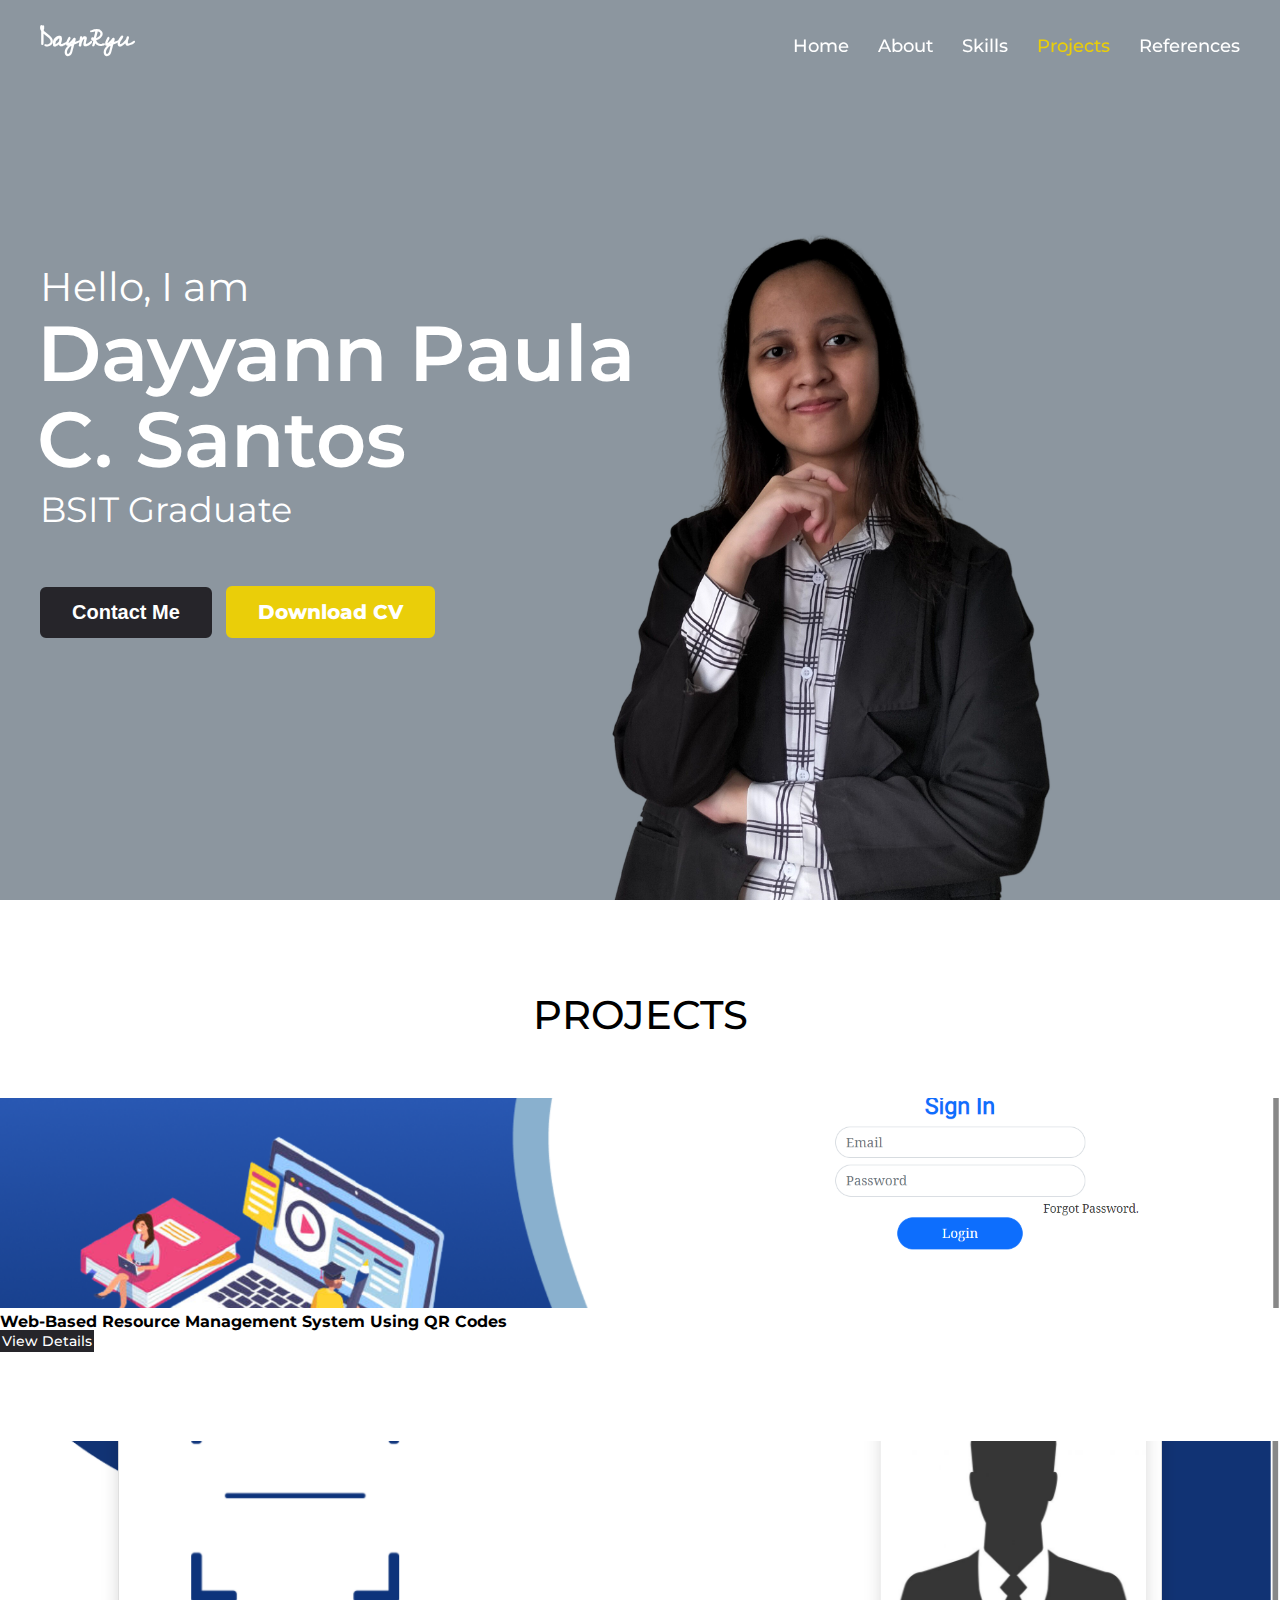
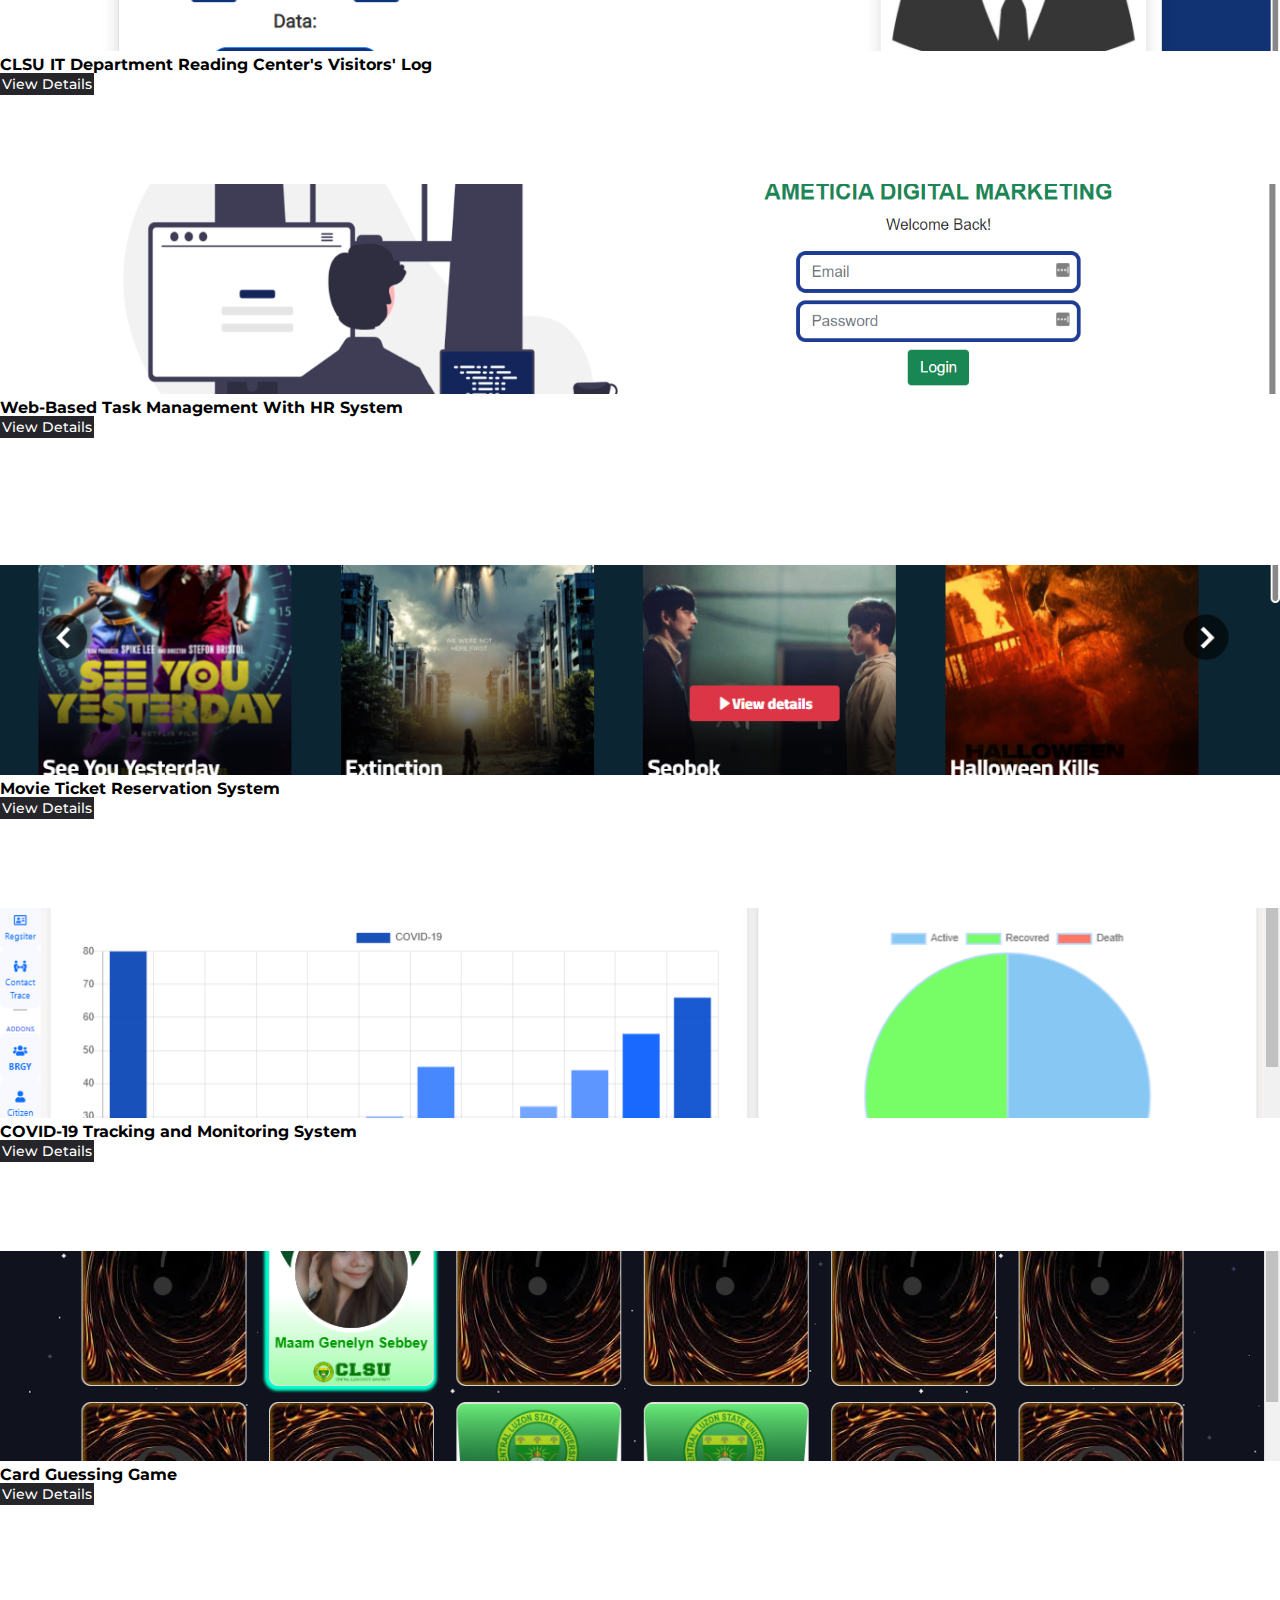
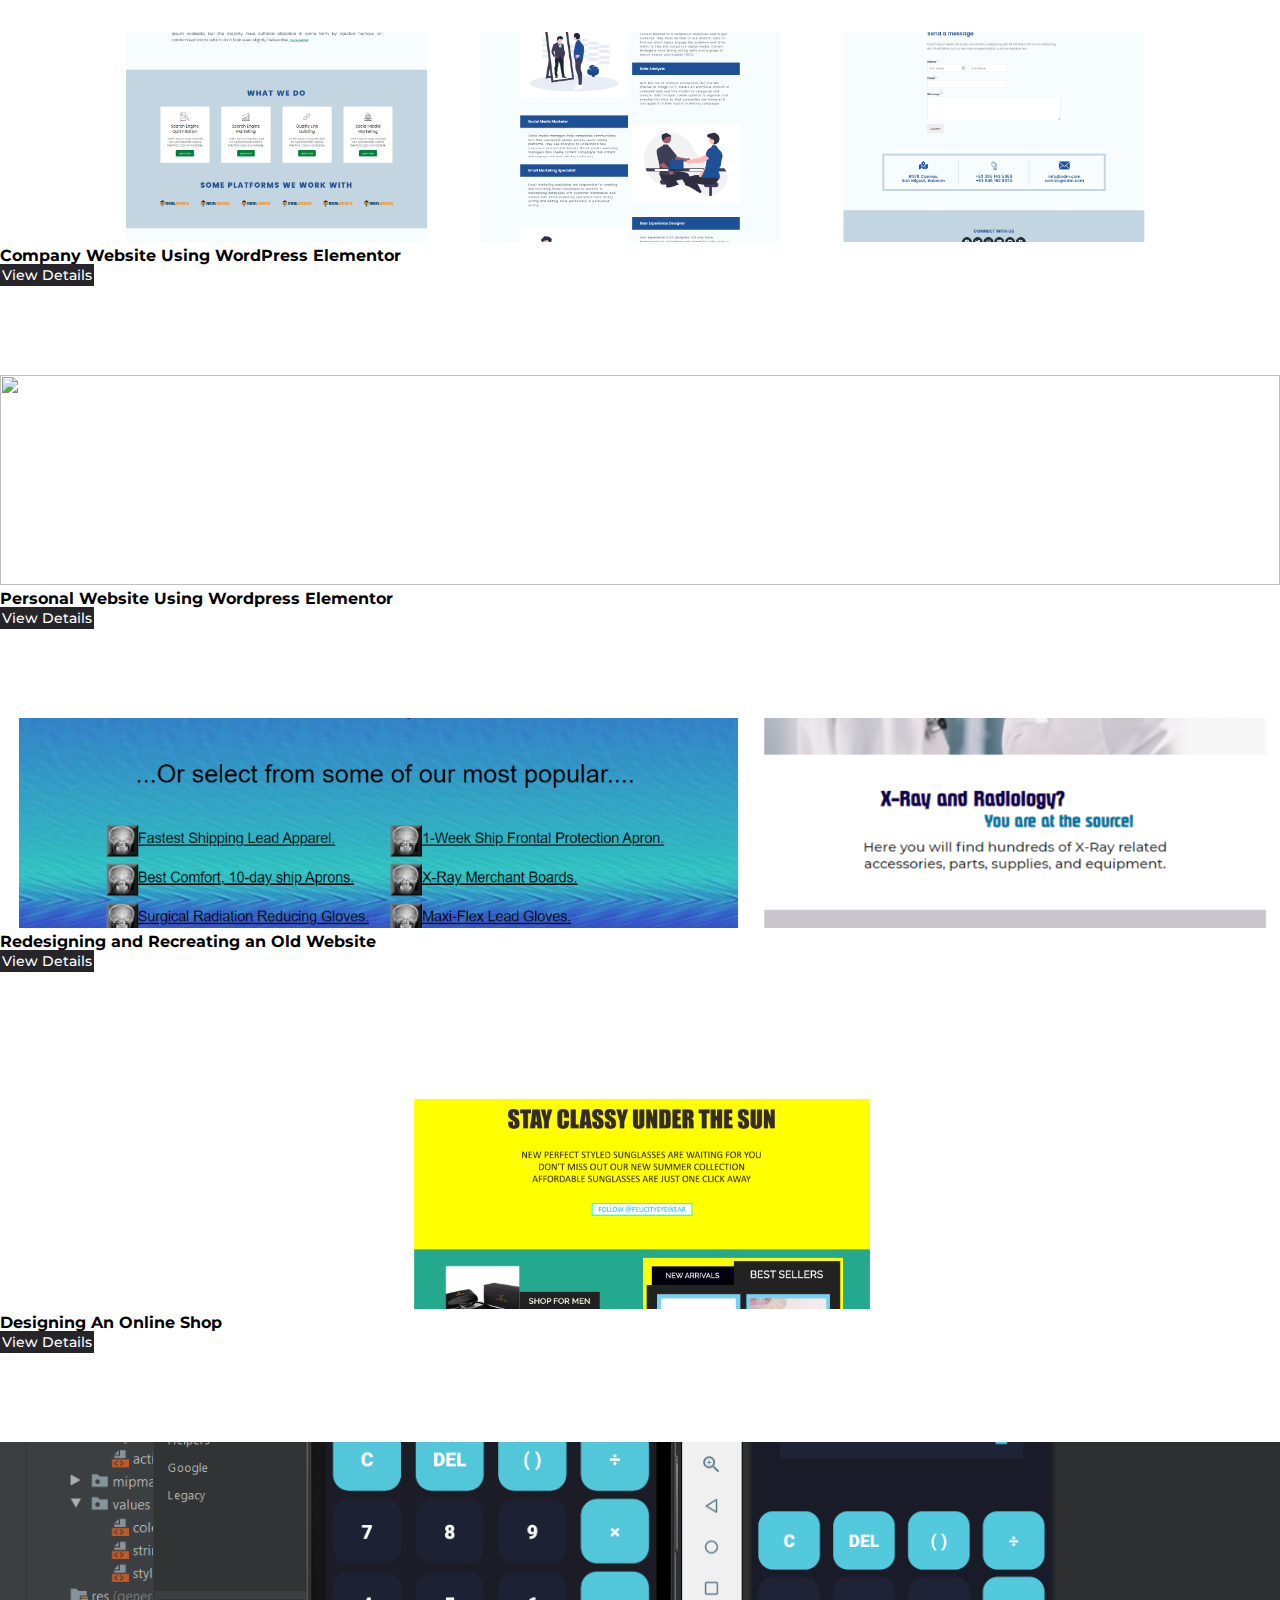
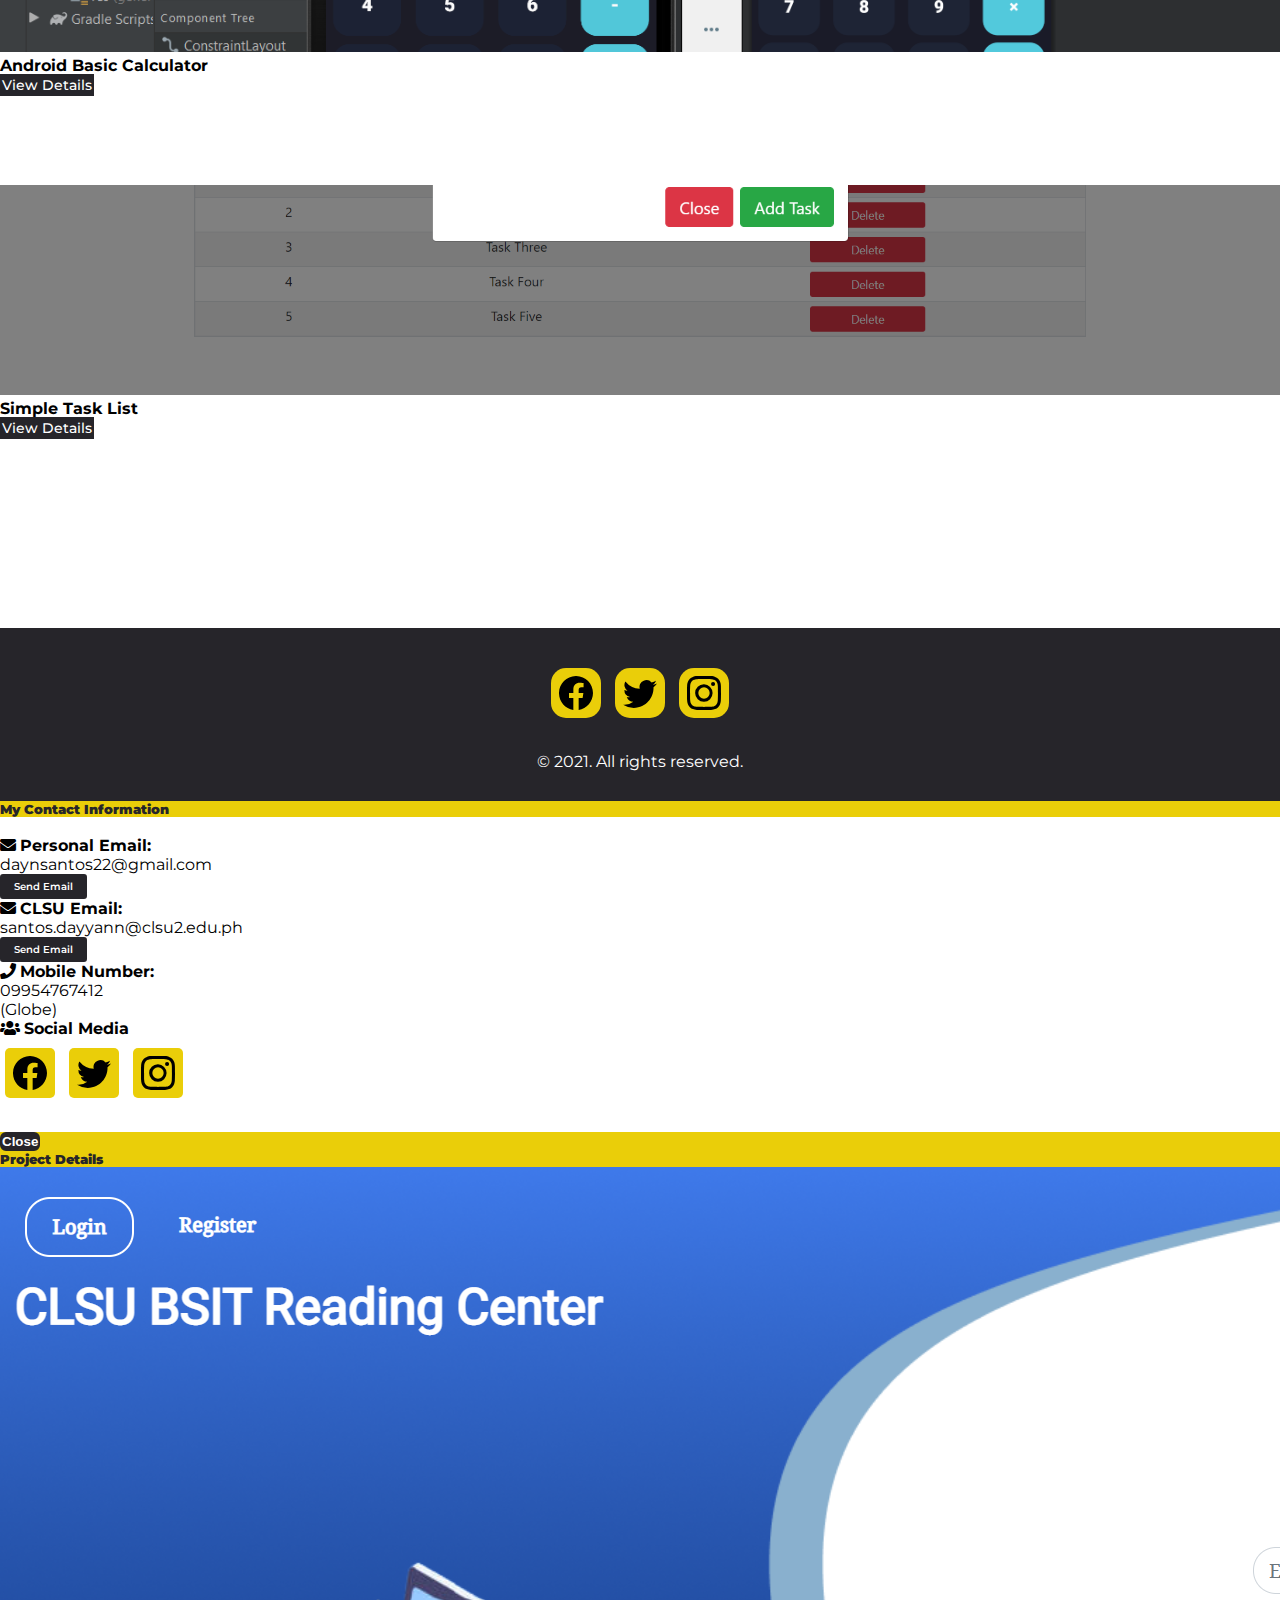
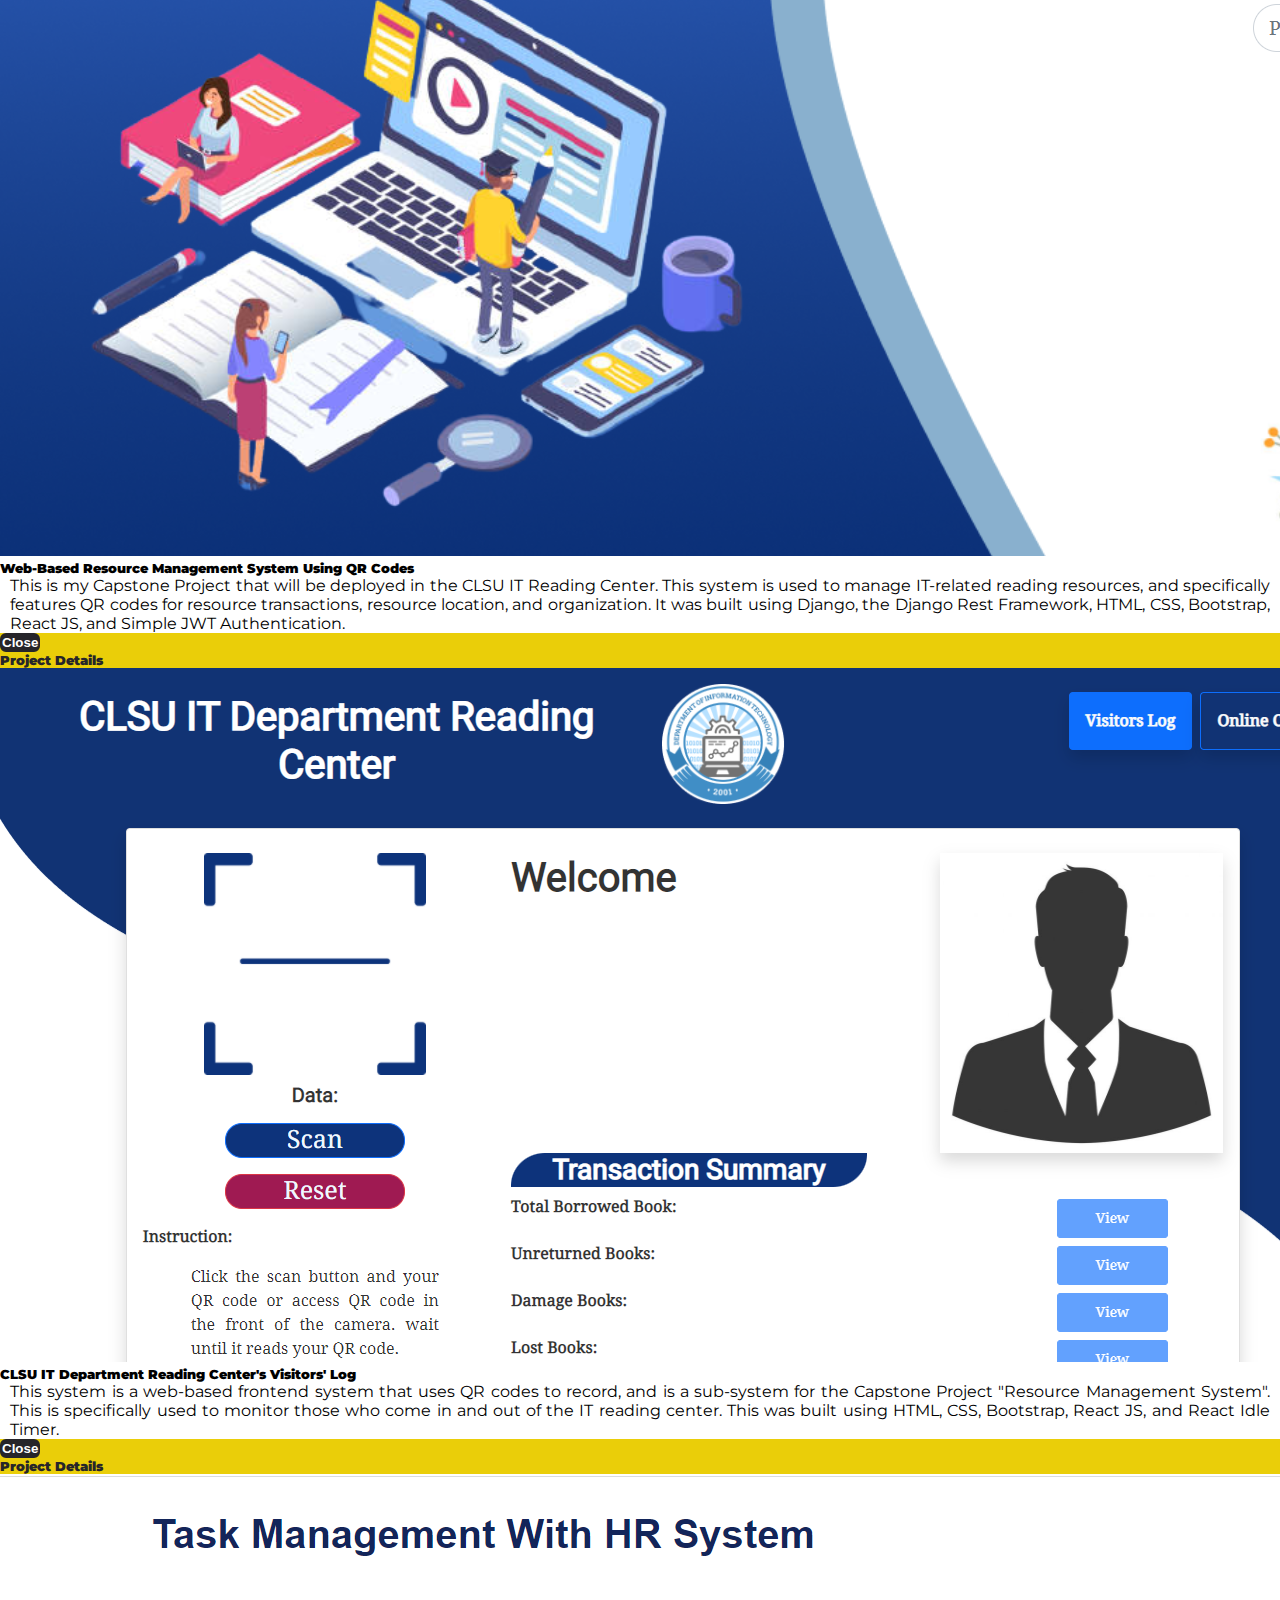
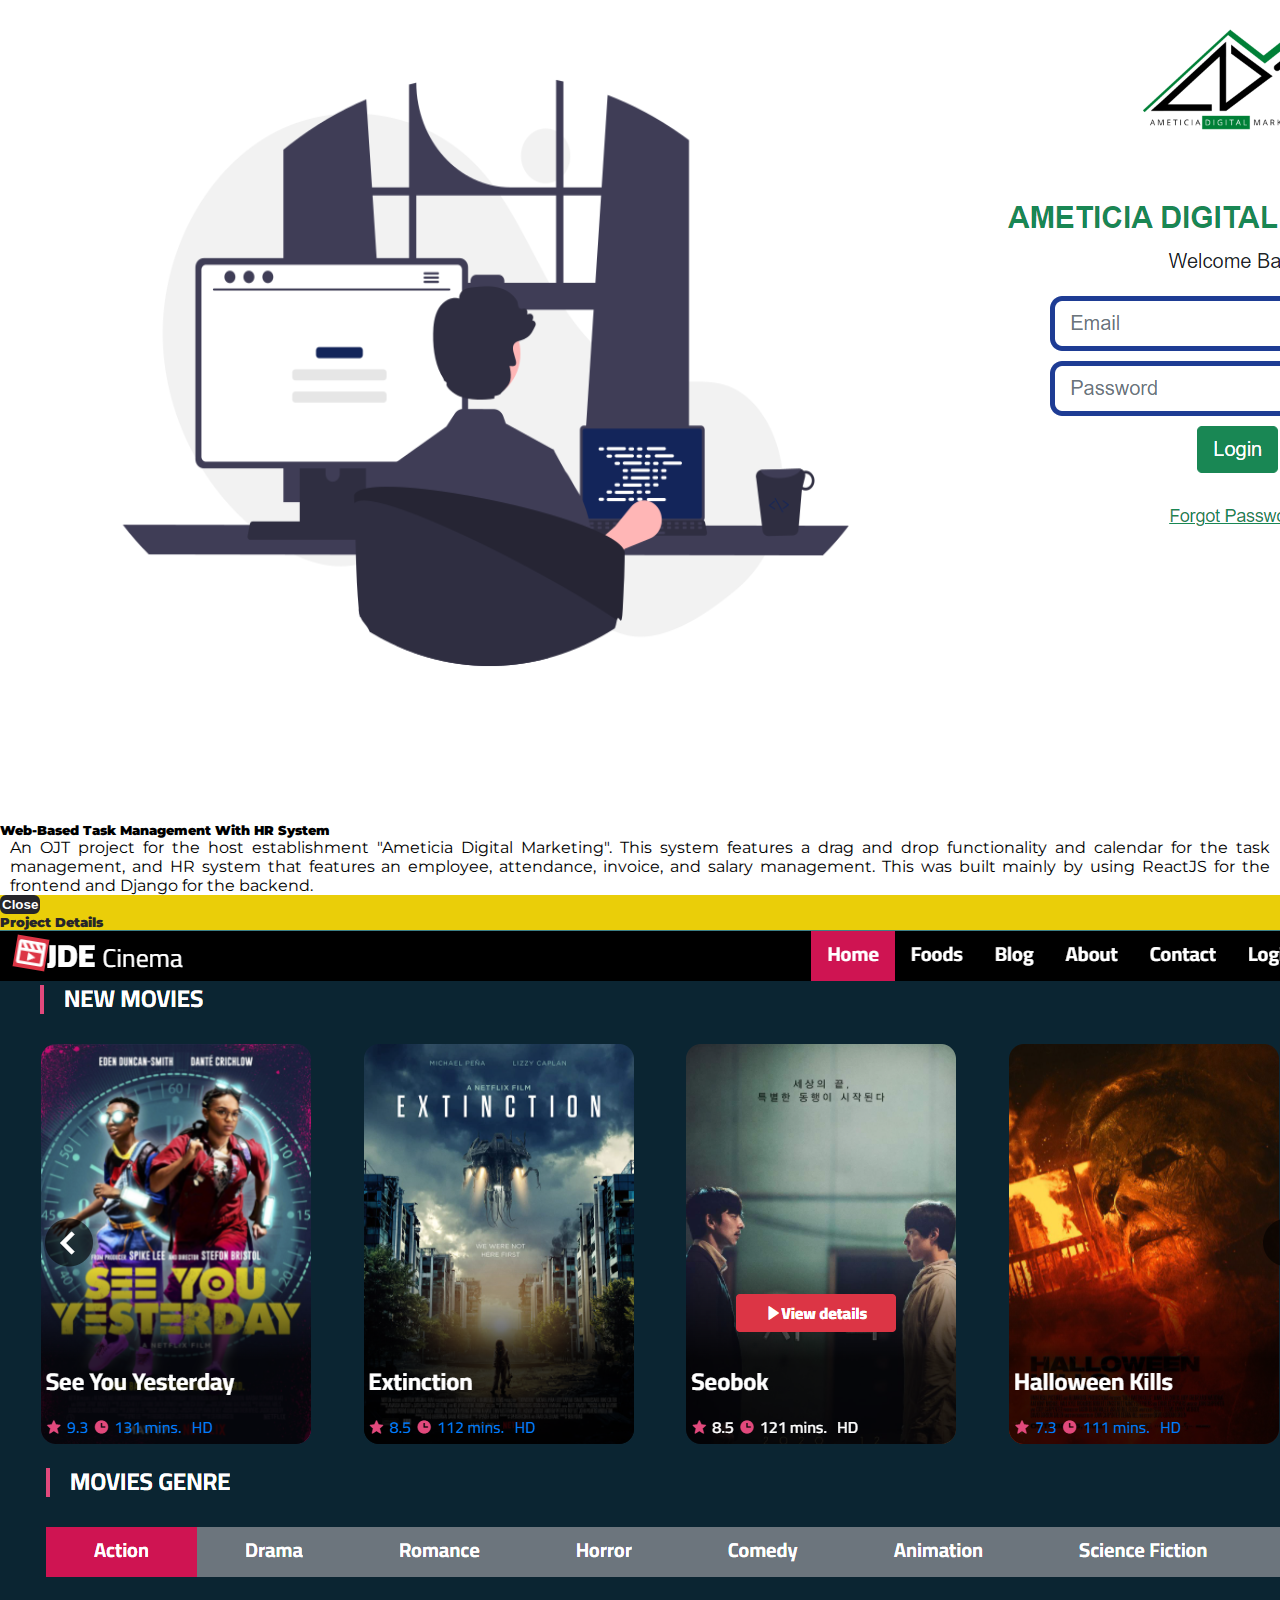
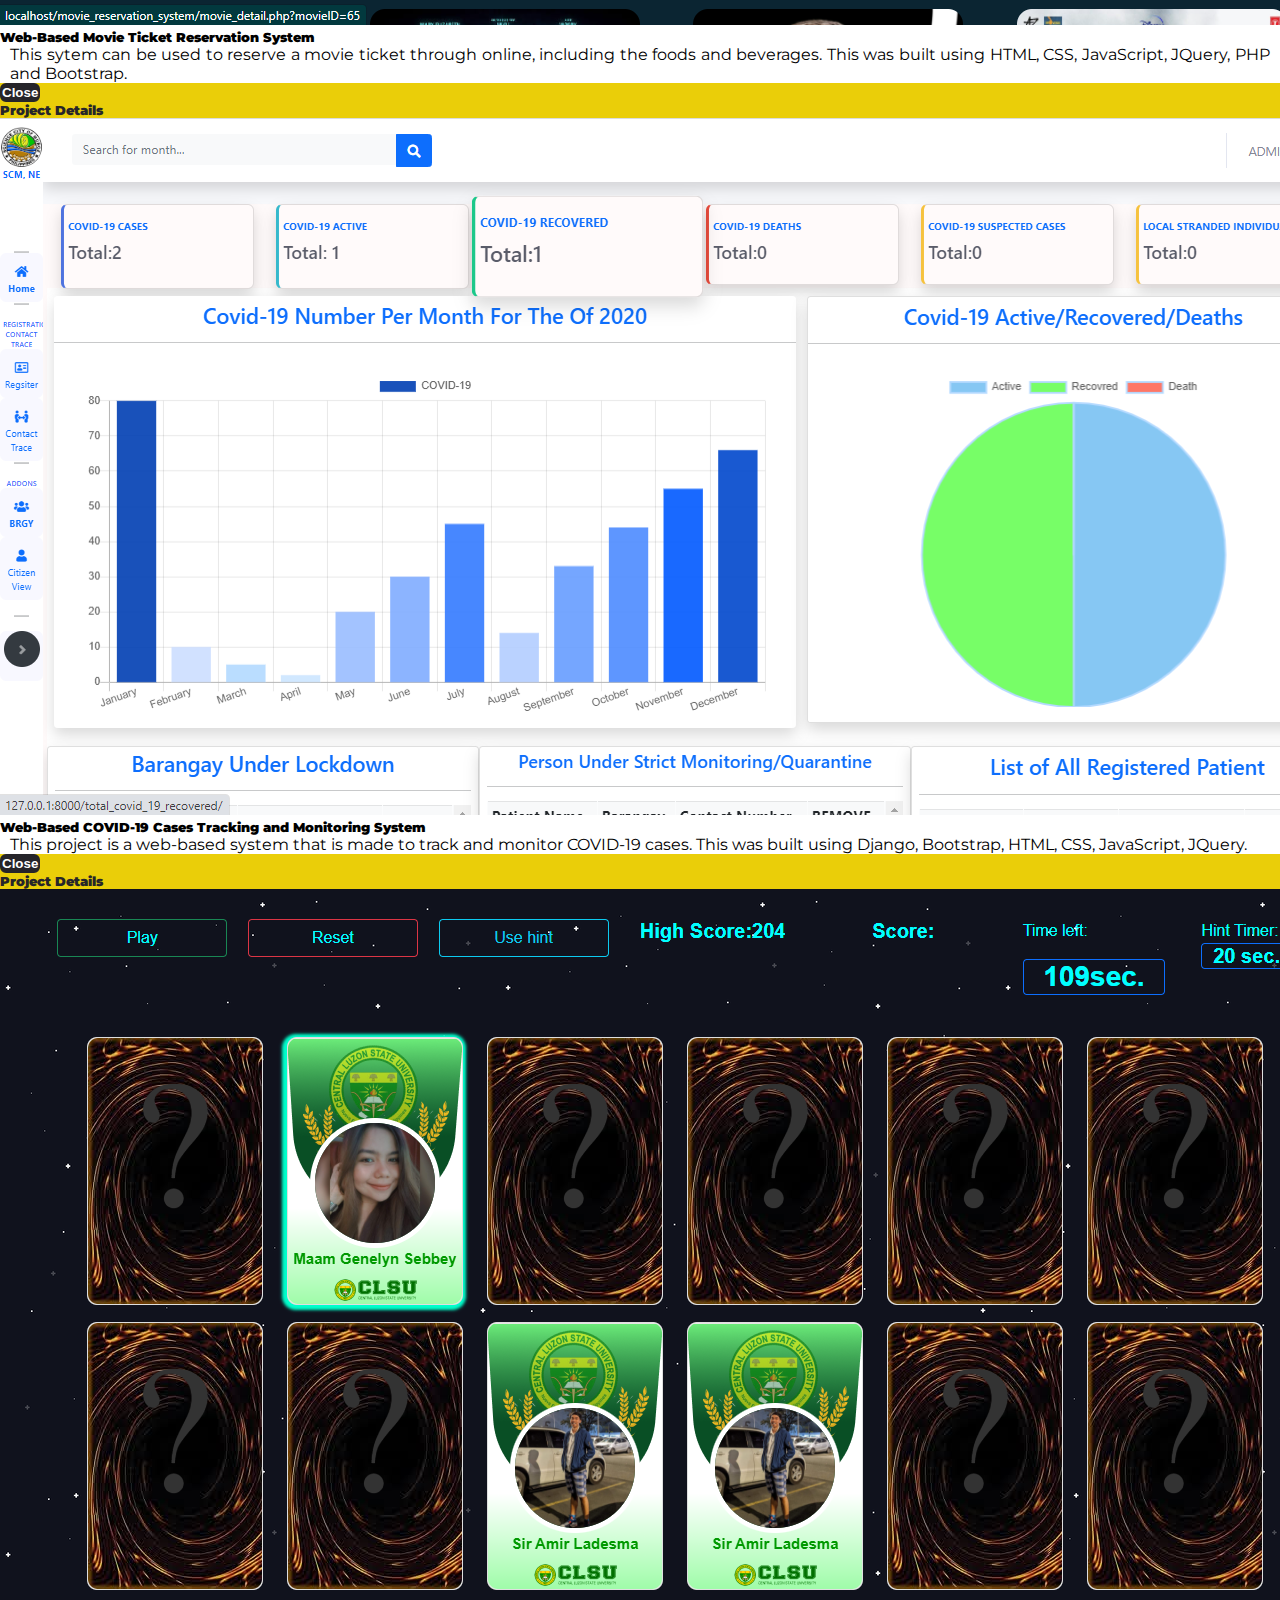
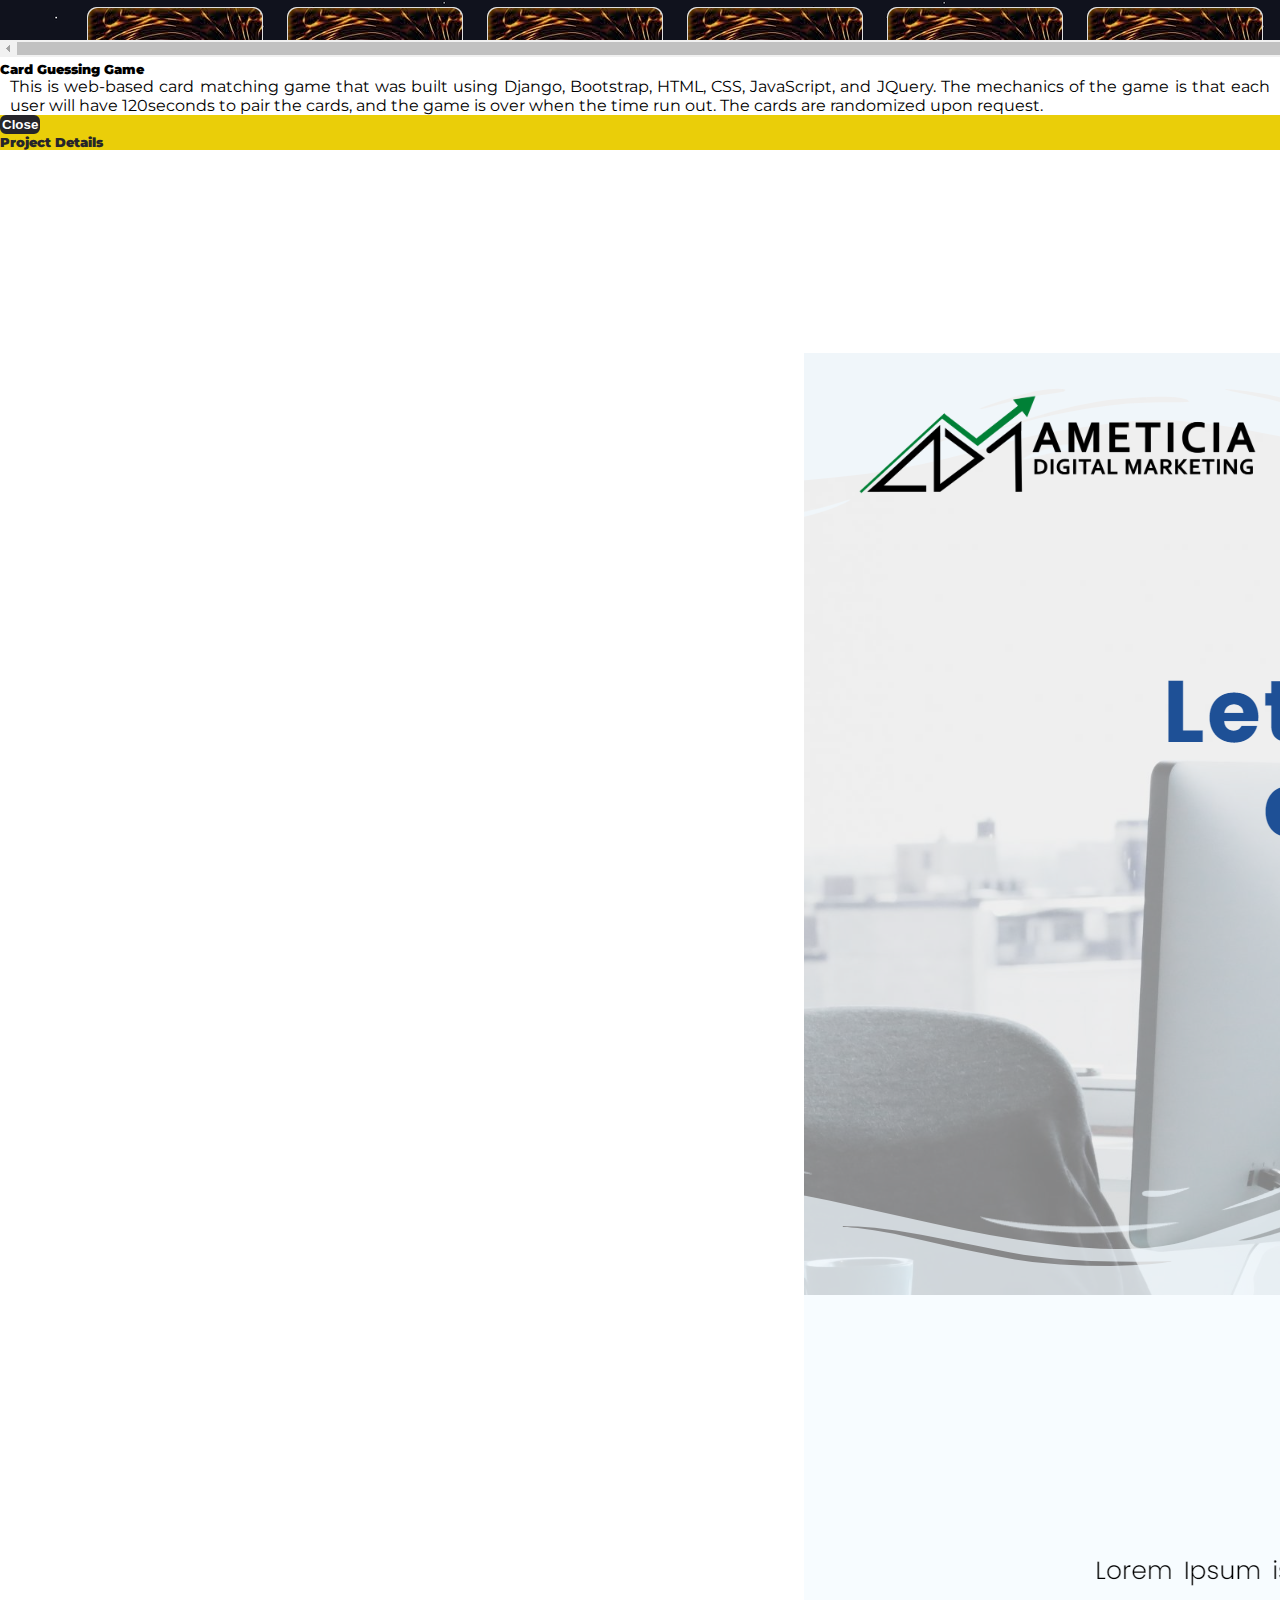
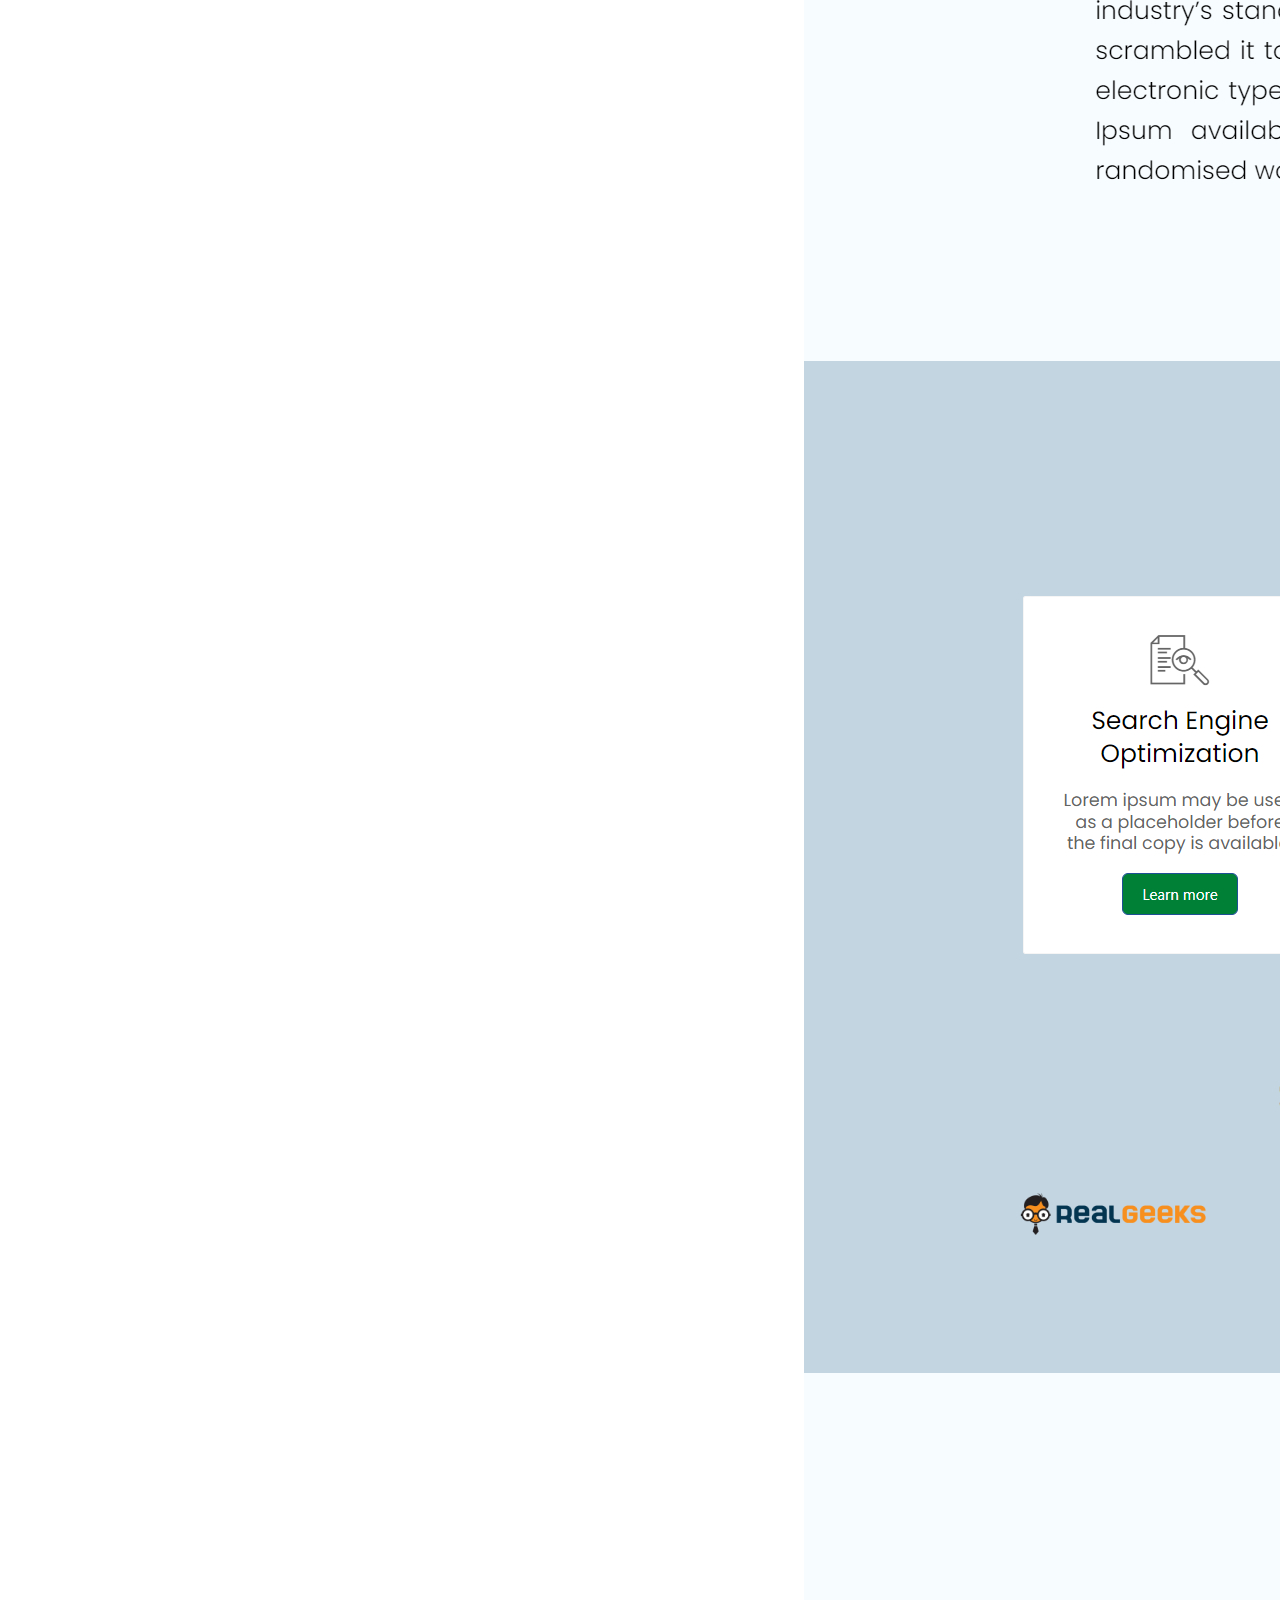
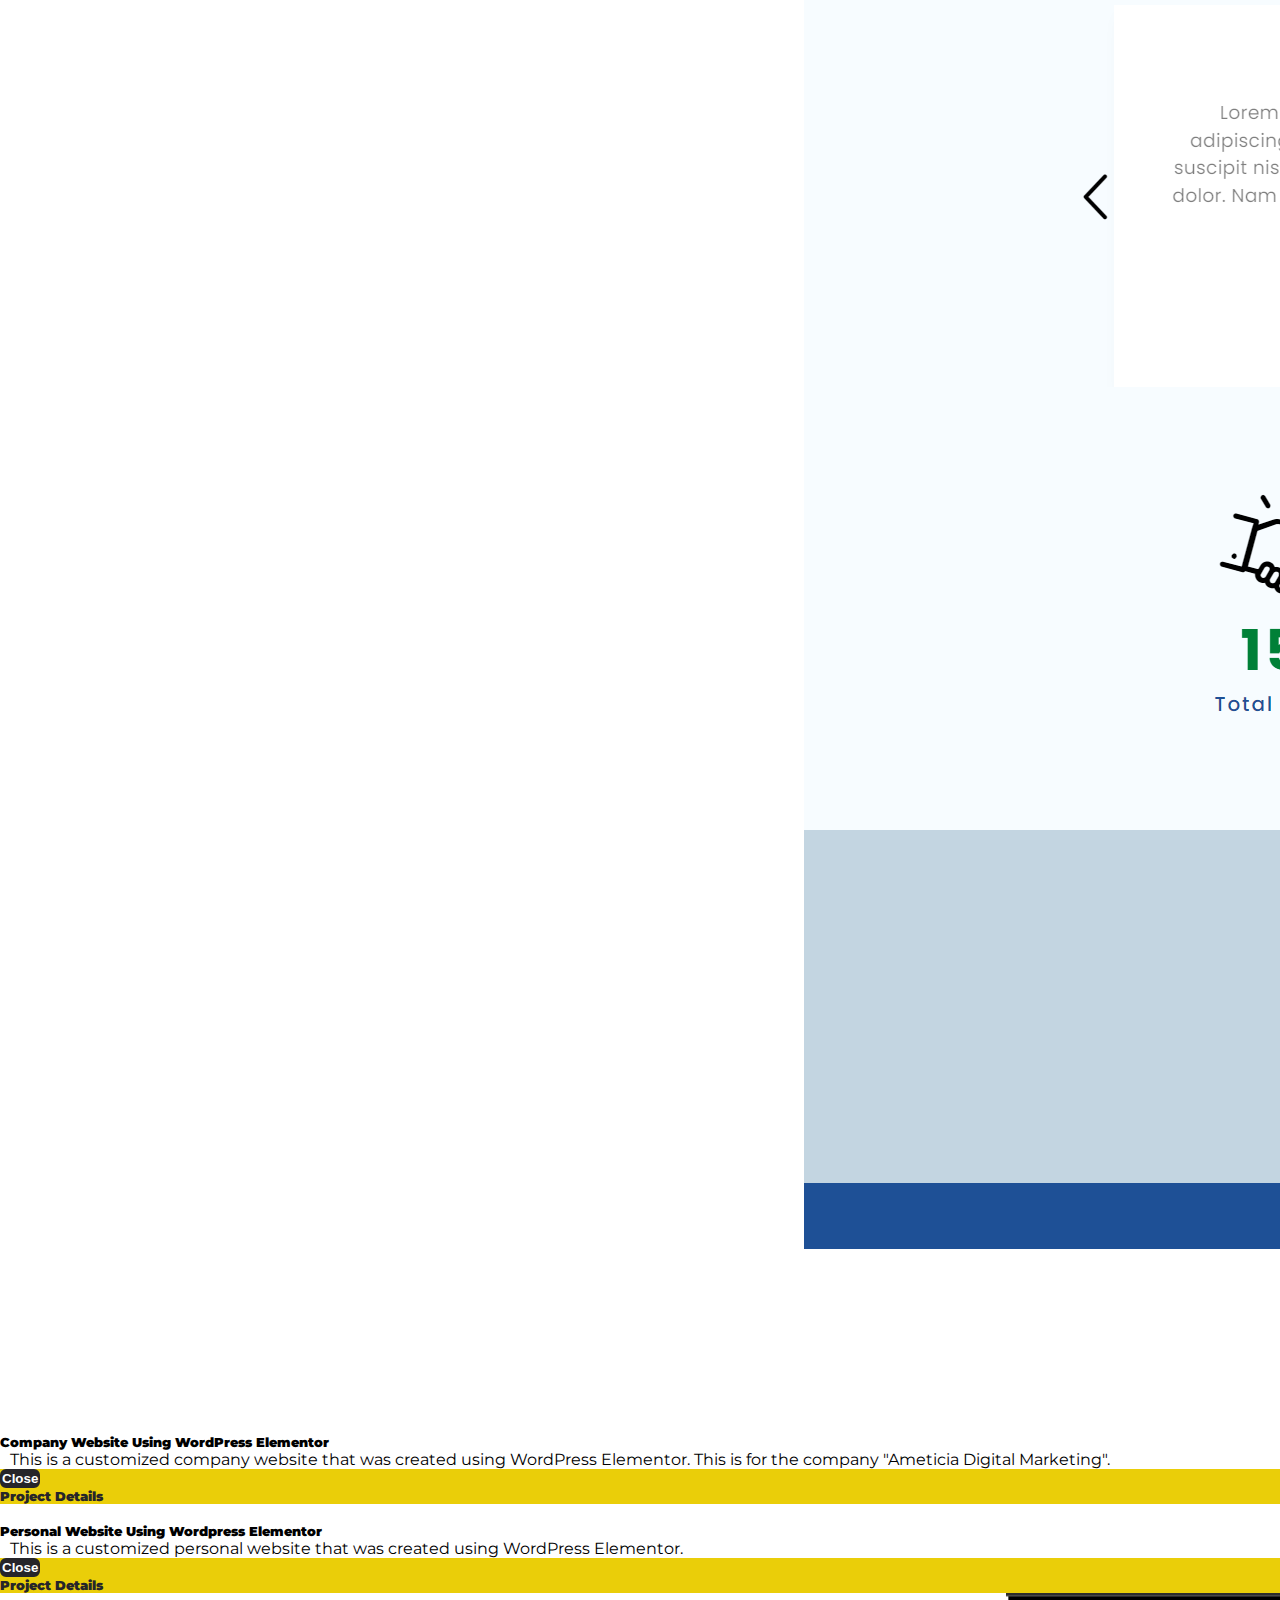
==== projects.html @ 952f9109 "Add files via upload" ====
<!DOCTYPE html>

<html lang="en">
<head>
    <meta charset="UTF-8">
    <meta name="viewport" content="width=device-width, initial-scale=1.0">
    <title>My Portfolio</title>
    <link rel="stylesheet" href="style.css">
    <link rel="stylesheet" href="https://cdnjs.cloudflare.com/ajax/libs/font-awesome/5.15.3/css/all.min.css"/>
    <script src="https://code.jquery.com/jquery-3.5.1.min.js"></script>
    <link href="https://cdn.jsdelivr.net/npm/bootstrap@5.0.2/dist/css/bootstrap.min.css" rel="stylesheet" integrity="sha384-EVSTQN3/azprG1Anm3QDgpJLIm9Nao0Yz1ztcQTwFspd3yD65VohhpuuCOmLASjC" crossorigin="anonymous">

</head>
<body>

    <nav class="navbarr">
        <div class="max-width">
            <div class="logo"><a href="#">DaynRyu</a></div>
            <ul class="navi">
                <li><a href="index.html" class="navi-btn">Home</a></li>
                <li><a href="about.html" class="navi-btn">About</a></li>
                <li><a href="skills.html" class="navi-btn">Skills</a></li>
                <li><a href="#" class="navi-btn activee">Projects</a></li>
                <li><a href="references.html" class="navi-btn">References</a></li>
            </ul>
            <div class="navi-btn">
                <i class="fas fa-bars"></i>
            </div>
        </div>
    </nav>


    <section class="landing">
        <div class="max-width">
            <div class="landing-content">
                <div class="text-1">Hello, I am</div>
                <div class="text-2">Dayyann Paula <br> C. Santos</div>
                <div class="text-3">BSIT Graduate</span></div>
                <button type="button" data-toggle="modal" data-target="#contactModal">Contact Me</button>
                <a href="cv/cv-dayyann-paula-santos.pdf" class="cv" download>Download CV</a>
            </div>
        </div>
    </section>

                    
    <section class="cont-section">
        <div class="max-width-cont">
            <h2 class="title">PROJECTS</h2><br>
        </div>
        <div class="container proj-cont">
            <div class="row text-center g-5">
                <div class="col-md">
                    <div class="card bg-secondary text-light min-h">
                        <div class="card-body text-center">
                            <div class="h1 mb-3">
                                <img src="img/projects/resource-management-system.png" alt="">
                            </div>
                            <div class="card-title mb-3"><b>Web-Based Resource Management System Using QR Codes</b></div>
                            <a href="#" class="btn bbtn" type="button" data-toggle="modal" data-target="#project1Modal">View Details</a>
                        </div>
                    </div>
                </div>
                <div class="col-md">
                    <div class="card bg-secondary text-light min-h">
                        <div class="card-body text-center">
                            <div class="mb-3">
                                <img src="img/projects/visitors-log.png" alt="">
                            </div>
                            <div class="card-title mb-3"><b>CLSU IT Department Reading Center's Visitors' Log</b></div>
                            <a href="#" class="btn bbtn" type="button" data-toggle="modal" data-target="#project2Modal">View Details</a>
                        </div>
                    </div>
                </div>
                <div class="col-md">
                    <div class="card bg-secondary text-light min-h">
                        <div class="card-body text-center">
                            <div class="h1 mb-3">
                                <img src="img/projects/task-management-with-hr-system.png" alt="">
                            </div>
                            <div class="card-title mb-3"><b>Web-Based Task Management With HR System</b></div>
                            <a href="#" class="btn bbtn" type="button" data-toggle="modal" data-target="#project3Modal">View Details</a>
                        </div>
                    </div>
                </div>
            </div>
            <br><br>
            <div class="row text-center g-5">
                <div class="col-md">
                    <div class="card bg-secondary text-light min-h">
                        <div class="card-body text-center">
                            <div class="h1 mb-3">
                                <img src="img/projects/movie-reservation.png" alt="">
                            </div>
                            <div class="card-title mb-3"><b>Movie Ticket Reservation System</b></div>
                            <a href="#" class="btn bbtn" type="button" data-toggle="modal" data-target="#project4Modal">View Details</a>
                        </div>
                    </div>
                </div>
                <div class="col-md">
                    <div class="card bg-secondary text-light min-h">
                        <div class="card-body text-center">
                            <div class="h1 mb-3">
                                <img src="img/projects/covid-cases.png" alt="">
                            </div>
                            <div class="card-title mb-3"><b>COVID-19 Tracking and Monitoring System</b></div>
                            <a href="#" class="btn bbtn" type="button" data-toggle="modal" data-target="#project5Modal">View Details</a>
                        </div>
                    </div>
                </div>
                <div class="col-md">
                    <div class="card bg-secondary text-light min-h">
                        <div class="card-body text-center">
                            <div class="h1 mb-3">
                                <img src="img/projects/card-game.png" alt="">
                            </div>
                            <div class="card-title mb-3"><b>Card Guessing Game</b></div>
                            <a href="#" class="btn bbtn" type="button" data-toggle="modal" data-target="#project6Modal">View Details</a>
                        </div>
                    </div>
                </div>
            </div>
            <br><br>
            <div class="row text-center g-5">
                <div class="col-md">
                    <div class="card bg-secondary text-light min-h">
                        <div class="card-body text-center">
                            <div class="h1 mb-3">
                                <img src="img/projects/wordpress-adm.png" alt="">
                            </div>
                            <div class="card-title mb-3"><b>Company Website Using WordPress Elementor</b></div>
                            <a href="#" class="btn bbtn" type="button" data-toggle="modal" data-target="#project7Modal">View Details</a>
                        </div>
                    </div>
                </div>
                <div class="col-md">
                    <div class="card bg-secondary text-light min-h">
                        <div class="card-body text-center">
                            <div class="h1 mb-3">
                                <img src="img/projects/wordpress-portfolio.png" alt="">
                            </div>
                            <div class="card-title mb-3"><b>Personal Website Using Wordpress Elementor</b></div>
                            <a href="#" class="btn bbtn" type="button" data-toggle="modal" data-target="#project8Modal">View Details</a>
                        </div>
                    </div>
                </div>
                <div class="col-md">
                    <div class="card bg-secondary text-light min-h">
                        <div class="card-body text-center">
                            <div class="h1 mb-3">
                                <img src="img/projects/redesign.png" alt="">
                            </div>
                            <div class="card-title mb-3"><b>Redesigning and Recreating an Old Website</b></div>
                            <a href="#" class="btn bbtn" type="button" data-toggle="modal" data-target="#project9Modal">View Details</a>
                        </div>
                    </div>
                </div>
            </div>
            <br><br>
            <div class="row text-center g-5">
                <div class="col-md">
                    <div class="card bg-secondary text-light min-h">
                        <div class="card-body text-center">
                            <div class="h1 mb-3">
                                <img src="img/projects/felicity.png" alt="">
                            </div>
                            <div class="card-title mb-3"><b>Designing An Online Shop</b></div>
                            <a href="#" class="btn bbtn" type="button" data-toggle="modal" data-target="#project10Modal">View
                                Details</a>
                        </div>
                    </div>
                </div>
                <div class="col-md">
                    <div class="card bg-secondary text-light min-h">
                        <div class="card-body text-center">
                            <div class="h1 mb-3">
                                <img src="img/projects/basic-calculator.png" alt="">
                            </div>
                            <div class="card-title mb-3"><b>Android Basic Calculator</b></div>
                            <a href="#" class="btn bbtn" type="button" data-toggle="modal" data-target="#project11Modal">View
                                Details</a>
                        </div>
                    </div>
                </div>
                <div class="col-md">
                    <div class="card bg-secondary text-light min-h">
                        <div class="card-body text-center">
                            <div class="h1 mb-3">
                                <img src="img/projects/simple-task-list.png" alt="">
                            </div>
                            <div class="card-title mb-3"><b>Simple Task List</b></div>
                            <a href="#" class="btn bbtn" type="button" data-toggle="modal" data-target="#project12Modal">View
                                Details</a>
                        </div>
                    </div>
                </div>
            </div>
        </div>
    </section>


    <footer>
        <div class="icons">
        <a href="https://www.facebook.com/ddaynsantos"><img src="img/icons/fb.svg"></a>
        <a href="https://twitter.com/"><img src="img/icons/tw.svg"></a>
        <a href="https://www.instagram.com/daynryu/"><img src="img/icons/ig.svg"></a>
        </div>
        <span> © 2021. All rights reserved.</span>
    </footer>


    <!-----contact--modal------->
    <div class="modal fade" id="contactModal">
        <div class="modal-dialog">
            <div class="modal-content">
                <div class="modal-header ylw-bg">
                    <h5 class="modal-title text-center"><b>My Contact Information</b></h5>
                </div>
                <div class="modal-body">
                    <div class="container-fluid">
                        <br>
                        <div class="row">
                            <div class="col-md-12"><i class="fas fa-envelope"></i> <b>Personal Email:</b>  </div>
                            <div class="col-md-10"> daynsantos22@gmail.com <p><a href="mailto:daynsantos22@gmail.com" class="mail-btn"> Send Email</a></p></div>
                        </div>
                        <div class="row">
                            <div class="col-md-12"><i class="fas fa-envelope"></i> <b>CLSU Email:</b> </div>
                            <div class="col-md-10"> santos.dayyann@clsu2.edu.ph <p><a href="mailto:santos.dayyann@clsu2.edu.ph" class="mail-btn"> Send Email</a></p></div>
                        </div>
                        <div class="row">
                            <div class="col-md-12"><i class="fas fa-phone"></i> <b>Mobile Number:</b> </div>
                            <div class="col-md-10"> 09954767412 </div>
                            <div class="col-md-10"> (Globe) </div>
                        </div>
                        <div class="row text-center contact-icon">
                            <div class="col-md-12">
                                <div class="col-md-12"><i class="fas fa-users"></i> <b>Social Media</b> </div>
                                <a href="https://www.facebook.com/ddaynsantos"><img src="img/icons/fb.svg"></a>
                                <a href="https://twitter.com/"><img src="img/icons/tw.svg"></a>
                                <a href="https://www.instagram.com/daynryu/"><img src="img/icons/ig.svg"></a>
                            </div>
                        </div>
                    </div>
                </div>
                <div class="modal-footer ylw-bg">
                    <button type="button" class="btn modal-close-btn" data-dismiss="modal">Close</button>
                </div>
            </div>
        </div>
    </div>


    <!-----project--modals------->
    <div class="modal fade" id="project1Modal">
        <div class="modal-dialog">
            <div class="modal-content">
                <div class="modal-header ylw-bg">
                    <h5 class="modal-title text-center"><b>Project Details</b></h5>
                </div>
                <div class="modal-body">
                    <div class="container-fluid">
                        <div class="row modal-title text-center mb-3">
                            <img src="img/projects/resource-management-system.png" alt="">
                        </div>
                        <div class="row modal-title text-center mb-3">
                            <h5><b>Web-Based Resource Management System Using QR Codes</b></h5>
                        </div>
                        <div class="row card-text">
                            <p>This is my Capstone Project that will be deployed in the CLSU IT Reading Center. This system is used to manage IT-related reading resources, and specifically features QR codes for resource transactions, resource location, and organization. It was built using Django, the Django Rest Framework, HTML, CSS, Bootstrap, React JS, and Simple JWT Authentication.</p>
                        </div>
                    </div>
                </div>
                <div class="modal-footer ylw-bg">
                    <button type="button" class="btn modal-close-btn" data-dismiss="modal">Close</button>
                </div>
            </div>
        </div>
    </div>

    <div class="modal fade" id="project2Modal">
        <div class="modal-dialog">
            <div class="modal-content">
                <div class="modal-header ylw-bg">
                    <h5 class="modal-title text-center"><b>Project Details</b></h5>
                </div>
                <div class="modal-body">
                    <div class="container-fluid">
                        <div class="row modal-title text-center mb-3">
                            <img src="img/projects/visitors-log.png" alt="">
                        </div>
                        <div class="row modal-title text-center mb-3">
                            <h5><b>CLSU IT Department Reading Center's Visitors' Log</b></h5>
                        </div>
                        <div class="row card-text">
                            <p>This system is a web-based frontend system that uses QR codes to record, and is a sub-system for the Capstone Project "Resource Management
                            System". This is specifically used to monitor those who come in and out of the IT reading center. This was built using
                            HTML, CSS, Bootstrap, React JS, and React Idle Timer.</p>
                        </div>
                    </div>
                </div>
                <div class="modal-footer ylw-bg">
                    <button type="button" class="btn modal-close-btn" data-dismiss="modal">Close</button>
                </div>
            </div>
        </div>
    </div>

    <div class="modal fade" id="project3Modal">
        <div class="modal-dialog">
            <div class="modal-content">
                <div class="modal-header ylw-bg">
                    <h5 class="modal-title text-center"><b>Project Details</b></h5>
                </div>
                <div class="modal-body">
                    <div class="container-fluid">
                        <div class="row modal-title text-center mb-3">
                            <img src="img/projects/task-management-with-hr-system.png" alt="">
                        </div>
                        <div class="row modal-title text-center mb-3">
                            <h5><b>Web-Based Task Management With HR System</b></h5>
                        </div>
                        <div class="row card-text">
                            <p>An OJT project for the host establishment "Ameticia Digital Marketing". 
                                This system features a drag and drop functionality and calendar for the task management, 
                                and HR system that features an employee, attendance, invoice, and salary management.
                                This was built mainly by using ReactJS for the frontend and Django for the backend.</p>
                        </div>
                    </div>
                </div>
                <div class="modal-footer ylw-bg">
                    <button type="button" class="btn modal-close-btn" data-dismiss="modal">Close</button>
                </div>
            </div>
        </div>
    </div>

    <div class="modal fade" id="project4Modal">
        <div class="modal-dialog">
            <div class="modal-content">
                <div class="modal-header ylw-bg">
                    <h5 class="modal-title text-center"><b>Project Details</b></h5>
                </div>
                <div class="modal-body">
                    <div class="container-fluid">
                        <div class="row modal-title text-center mb-3">
                            <img src="img/projects/movie-reservation.png" alt="">
                        </div>
                        <div class="row modal-title text-center mb-3">
                            <h5><b>Web-Based Movie Ticket Reservation System</b></h5>
                        </div>
                        <div class="row card-text">
                            <p>This sytem can be used to reserve a movie ticket through online, including the foods and beverages. This was built using
                            HTML, CSS, JavaScript, JQuery, PHP and Bootstrap.</p>
                        </div>
                    </div>
                </div>
                <div class="modal-footer ylw-bg">
                    <button type="button" class="btn modal-close-btn" data-dismiss="modal">Close</button>
                </div>
            </div>
        </div>
    </div>

    <div class="modal fade" id="project5Modal">
        <div class="modal-dialog">
            <div class="modal-content">
                <div class="modal-header ylw-bg">
                    <h5 class="modal-title text-center"><b>Project Details</b></h5>
                </div>
                <div class="modal-body">
                    <div class="container-fluid">
                        <div class="row modal-title text-center mb-3">
                            <img src="img/projects/covid-cases.png" alt="">
                        </div>
                        <div class="row modal-title text-center mb-3">
                            <h5><b>Web-Based COVID-19 Cases Tracking and Monitoring System</b></h5>
                        </div>
                        <div class="row card-text">
                            <p>This project is a web-based system that is made to track and monitor COVID-19 cases. This was built using Django,
                            Bootstrap, HTML, CSS, JavaScript, JQuery.</p>
                        </div>
                    </div>
                </div>
                <div class="modal-footer ylw-bg">
                    <button type="button" class="btn modal-close-btn" data-dismiss="modal">Close</button>
                </div>
            </div>
        </div>
    </div>

    <div class="modal fade" id="project6Modal">
        <div class="modal-dialog">
            <div class="modal-content">
                <div class="modal-header ylw-bg">
                    <h5 class="modal-title text-center"><b>Project Details</b></h5>
                </div>
                <div class="modal-body">
                    <div class="container-fluid">
                        <div class="row modal-title text-center mb-3">
                            <img src="img/projects/card-game.png" alt="">
                        </div>
                        <div class="row modal-title text-center mb-3">
                            <h5><b>Card Guessing Game</b></h5>
                        </div>
                        <div class="row card-text">
                            <p>This is web-based card matching game that was built using Django, Bootstrap, HTML, CSS, JavaScript, and JQuery. The
                            mechanics of the game is that each user will have 120seconds to pair the cards, and the game is over when the time run
                            out. The cards are randomized upon request.</p>
                        </div>
                    </div>
                </div>
                <div class="modal-footer ylw-bg">
                    <button type="button" class="btn modal-close-btn" data-dismiss="modal">Close</button>
                </div>
            </div>
        </div>
    </div>

    <div class="modal fade" id="project7Modal">
        <div class="modal-dialog">
            <div class="modal-content">
                <div class="modal-header ylw-bg">
                    <h5 class="modal-title text-center"><b>Project Details</b></h5>
                </div>
                <div class="modal-body">
                    <div class="container-fluid">
                        <div class="row modal-title text-center mb-3">
                            <img src="img/projects/wordpress-adm.png" alt="">
                        </div>
                        <div class="row modal-title text-center mb-3">
                            <h5><b>Company Website Using WordPress Elementor</b></h5>
                        </div>
                        <div class="row card-text">
                            <p>This is a customized company website that was created using WordPress Elementor. 
                                This is for the company "Ameticia Digital Marketing".</p>
                        </div>
                    </div>
                </div>
                <div class="modal-footer ylw-bg">
                    <button type="button" class="btn modal-close-btn" data-dismiss="modal">Close</button>
                </div>
            </div>
        </div>
    </div>

    <div class="modal fade" id="project8Modal">
        <div class="modal-dialog">
            <div class="modal-content">
                <div class="modal-header ylw-bg">
                    <h5 class="modal-title text-center"><b>Project Details</b></h5>
                </div>
                <div class="modal-body">
                    <div class="container-fluid">
                        <div class="row modal-title text-center mb-3">
                            <img src="img/projects/wordpress-portfolio.png" alt="">
                        </div>
                        <div class="row modal-title text-center mb-3">
                            <h5><b>Personal Website Using Wordpress Elementor</b></h5>
                        </div>
                        <div class="row card-text">
                            <p>This is a customized personal website that was created using WordPress Elementor.</p>
                        </div>
                    </div>
                </div>
                <div class="modal-footer ylw-bg">
                    <button type="button" class="btn modal-close-btn" data-dismiss="modal">Close</button>
                </div>
            </div>
        </div>
    </div>

    <div class="modal fade" id="project9Modal">
        <div class="modal-dialog">
            <div class="modal-content">
                <div class="modal-header ylw-bg">
                    <h5 class="modal-title text-center"><b>Project Details</b></h5>
                </div>
                <div class="modal-body">
                    <div class="container-fluid">
                        <div class="row modal-title text-center mb-3">
                            <img src="img/projects/redesign.png" alt="">
                        </div>
                        <div class="row modal-title text-center mb-3">
                            <h5><b>Redesigning and Recreating an Old Website</b></h5>
                        </div>
                        <div class="row card-text">
                            <p>This is the before and after redesigning a website called "Pacific Northwest X-Ray Inc". The design was made using
                            photoshop, and was built using HTML and CSS.</p>
                        </div>
                    </div>
                </div>
                <div class="modal-footer ylw-bg">
                    <button type="button" class="btn modal-close-btn" data-dismiss="modal">Close</button>
                </div>
            </div>
        </div>
    </div>

    <div class="modal fade" id="project10Modal">
        <div class="modal-dialog">
            <div class="modal-content">
                <div class="modal-header ylw-bg">
                    <h5 class="modal-title text-center"><b>Project Details</b></h5>
                </div>
                <div class="modal-body">
                    <div class="container-fluid">
                        <div class="row modal-title text-center mb-3">
                            <img src="img/projects/felicity.png" alt="">
                        </div>
                        <div class="row modal-title text-center mb-3">
                            <h5><b>Online Felicity Eyewear Shop</b></h5>
                        </div>
                        <div class="row card-text">
                            <p>This is a design for an online shopping site namely "Felicity Eyewear". This was designed using photoshop and was built
                            using HTML and CSS.
                            </p>
                        </div>
                    </div>
                </div>
                <div class="modal-footer ylw-bg">
                    <button type="button" class="btn modal-close-btn" data-dismiss="modal">Close</button>
                </div>
            </div>
        </div>
    </div>

    <div class="modal fade" id="project11Modal">
        <div class="modal-dialog">
            <div class="modal-content">
                <div class="modal-header ylw-bg">
                    <h5 class="modal-title text-center"><b>Project Details</b></h5>
                </div>
                <div class="modal-body">
                    <div class="container-fluid">
                        <div class="row modal-title text-center mb-3">
                            <img src="img/projects/basic-calculator.png" alt="">
                        </div>
                        <div class="row modal-title text-center mb-3">
                            <h5><b>Android Basic Calculator</b></h5>
                        </div>
                        <div class="row card-text">
                            <p>This is an android basic calculator app that can add, subtract, multiple, and divide numbers.
                            </p>
                        </div>
                    </div>
                </div>
                <div class="modal-footer ylw-bg">
                    <button type="button" class="btn modal-close-btn" data-dismiss="modal">Close</button>
                </div>
            </div>
        </div>
    </div>

    <div class="modal fade" id="project12Modal">
        <div class="modal-dialog">
            <div class="modal-content">
                <div class="modal-header ylw-bg">
                    <h5 class="modal-title text-center"><b>Project Details</b></h5>
                </div>
                <div class="modal-body">
                    <div class="container-fluid">
                        <div class="row modal-title text-center mb-3">
                            <img src="img/projects/simple-task-list.png" alt="">
                        </div>
                        <div class="row modal-title text-center mb-3">
                            <h5><b>Simple Task List</b></h5>
                        </div>
                        <div class="row card-text">
                            <p>This is a simple task list that was made using laravel. 
                                This will enable a user to add a task and delete them when needed.
                            </p>
                        </div>
                    </div>
                </div>
                <div class="modal-footer ylw-bg">
                    <button type="button" class="btn modal-close-btn" data-dismiss="modal">Close</button>
                </div>
            </div>
        </div>
    </div>

<script src="https://stackpath.bootstrapcdn.com/bootstrap/5.0.0-alpha1/js/bootstrap.min.js" integrity="sha384-oesi62hOLfzrys4LxRF63OJCXdXDipiYWBnvTl9Y9/TRlw5xlKIEHpNyvvDShgf/" crossorigin="anonymous"></script>
<script src="script.js"></script>

</body>
</html>
---- style.css ----
@import url('https://fonts.googleapis.com/css2?family=Cedarville+Cursive&family=Montserrat:wght@300;400;500;600;700;800&family=Open+Sans:wght@300;400;500;700;800&family=Work+Sans:wght@100;200;300;400;500;600;700;800;900&display=swap');

html{
    scroll-behavior: smooth;
}
*{
    margin: 0;
    padding: 0;
    box-sizing: border-box;
    text-decoration: none !important;
}

::-webkit-scrollbar {
    width: 8px;
}
::-webkit-scrollbar-track {
    background: #f1f1f1;
}
::-webkit-scrollbar-thumb {
    background: #EACE09;
}

::-webkit-scrollbar-thumb:hover {
    background: #555;
}

.max-width{
    max-width: 1920px;
    padding: 0 40px;
    margin: auto;
}
.max-width-cont{
    max-width: 1920px;
    padding: 0 165px;
    margin: auto;
}
.navbarr, .landing, .modal, section, footer{
    font-family: 'Montserrat', sans-serif !important;
}
section{
    padding: 100px 0;
}
section .title{
    position: relative;
    text-align: center;
    font-size: 40px;
    font-weight: 500;
    margin-top: -10px;
    margin-bottom: 20px;
    padding-bottom: 20px;
}
.cont-section .about-content{
    display: flex;
    flex-wrap: wrap;
    align-items: center;
    justify-content: space-between;
}

/************HEADER*************/

.navbarr{
    position: fixed;
    width: 100%;
    z-index: 999;
    padding: 15px 0;
    transition: all 0.3s ease;
}
.navbarr .max-width{
    display: flex;
    align-items: center;
    justify-content: space-between;
}
.navbarr .logo a{
    color: #fff;
    font-size: 25px;
    font-weight: 600;
    font-family: 'Cedarville Cursive', cursive;
}
.navbarr .navi li{
    list-style: none;
    display: inline-block;
}
.navbarr .navi li a{
    display: block;
    color: #fff;
    font-size: 18px;
    font-weight: 500;
    margin-left: 25px;
    margin-top: 15px;
    transition: color 0.3s ease;
}
.navbarr .navi li a:hover{
    color: #EACE09;
}
.navbarr.sticky{
    padding: 15px 0;
    background: #26252a;
}
.navbarr.sticky .navi li a:hover{
    color: #EACE09; /*yellow*/
}
.navi-btn{
    color: #fff;
    font-size: 23px;
    cursor: pointer;
    display: none;
}
.navi-btn:hover{
    color: #EACE09;
}
.activee {
    color: #EACE09 !important;
}


/*************FOOTER***************/

footer .icons img{
    padding: 8px;
    border-radius: 30%;
    margin: 10px 5px 30px 5px;
    background-color: #EACE09;
    width: 50px;
}
.modal .contact-icon img:hover, footer .icons img:hover{
    opacity: 50%;
    color: #fff;
}
footer{
    background: #26252a;
    padding: 30px 23px;
    color: #fff;
    text-align: center;
}


/**************************************************************************/

.landing{
    display: flex;
    background: url("img/background_img.jpg") no-repeat center;
    height: 100vh;
    color: #fff;
    min-height: 500px;
    background-size: cover;
    background-attachment: fixed;
}
.landing .max-width{
  width: 100%;
  display: flex;
}
.landing .max-width .row{
  margin-right: 0;
}
.landing .landing-content .text-1{
    font-size: 40px;
}
.landing .landing-content .text-2{
    font-size: 78px;
    font-weight: 600;
    margin-left: -3px;
    line-height: 110%;
}
.landing .landing-content .text-3{
    font-size: 35px;
    margin: 5px 0;
}
.landing .landing-content a, .landing .landing-content button{
    display: inline-block;
    background: #26252a;
    color: #fff;
    font-size: 20px;
    padding: 12px 30px;
    margin-top: 50px;
    font-weight: 800;
    border-radius: 6px;
    border: 2px solid #26252a;
    transition: all 0.3s ease;
}
.cv {
    background: #EACE09 !important;
    color: #fff;
    border: 2px solid #EACE09 !important;
    margin-left: 10px;
}
.cv:hover{
    color: #000 !important;
    background: none !important;
}
.landing .landing-content button:hover{
    color: #EACE09;
    background: none;
}

/***/

.cont-section .about-content .left{
    width: 45%;
}
.cont-section .about-content .left img{
    height: 400px;
    width: 400px;
    object-fit: cover;
    border-radius: 6px;
}
.cont-section .about-content .right{
    width: 55%;
}
.cont-section .about-content .right .text{
    font-size: 25px;
    font-weight: 600;
    margin-bottom: 10px;
}
.cont-section .about-content .right p{
    text-align: justify;
    line-height: 28px;
}
.cont-section .about-content .right a{
    display: inline-block;
    background: #26252a;
    color: #fff;
    font-size: 15px;
    font-weight: 800;
    padding: 10px 30px;
    margin-top: 30px;
    border-radius: 6px;
    border: 2px solid #26252a;
    transition: all 0.3s ease;
}
.cont-section .about-content .right a:hover{
    color: #EACE09;
    background: none;
}

/***/

.educ-cont .row {
    margin-left: 50px;
    margin-right: 50px;
}
.educ-cont img{
    height: 120px;
    margin: 15px 5px 18px 5px;
}
.container .min-hh{
    min-height: 280px;
}
.educ-cont{
    justify-content: space-between !important;
    flex-wrap: wrap !important;
}
.educ-cont i{
    font-size: 100px;
    color: #fff;
    margin: 7px 5px;
}
.educ-cont h4{
    font-size: 22px;
    margin: 0px 5px;
    color: #EACE09;
    font-weight: 500;
}
.educ-cont h6{
    font-size: 15px;
    color: #fff;
}

/***/

.skill-cont i{
    font-size: 100px;
    color: yellow;
    margin: 35px 5px;
}

/***/

.proj-cont img{
    width: 100%;
    height: 210px;
    object-fit: cover;
}
.container .min-h{
    min-height: 343px;
}
.proj-cont a{
    font-size: 14px;
}
.ybtn {
    font-weight: 500 !important;
    background: #EACE09 !important;
    color: #26252a !important;
    border: 2px solid #EACE09 !important;
}
.ybtn:hover{
    color: #EACE09 !important;
    background: none !important;
}
.bbtn {
    font-weight: 500 !important;
    background: #26252a !important;
    color: #fff !important;
    border: 2px solid #26252a !important;
}
.bbtn:hover{
    color: #000 !important;
    background: none !important;
}

/***/

.ref-cont img{
    height: 210px;
    object-fit: cover;
}

.ref-cont i{
    font-size:20px;
    color:white;
}
.card-text {
    text-align: justify;
    margin: 0px 10px;
}

/***/

.ylw-bg {
    background-color: #EACE09 !important;
}
.gry-bg {
    background-color: #6c757d !important;
}
.bg-lg-gray{
    background-color: #AAB2BA !important;
}
.bg-lg-grayy{
    background-color: #c4c4c5 !important;
}
.bg-darkk{
    background: #26252a !important;
}
.ylw-clr {
    color: #EACE09;
}
.gry-clr {
    color: #6c757d;
}
.l-gry-clr {
    color: #AAB2BA;
}

/*****MODAL*****/

.modal-close-btn{
    display: block;
    background: #26252a !important;
    color: #fff !important;
    font-weight: 600 !important;
    border-radius: 6px;
    border: 2px solid #26252a !important;
}
.modal-close-btn:hover{
    color: #26252a !important;
    background: none !important;
}
.modal .modal-body .mail-btn {
    display: inline-block;
    background: #26252a;
    color: #fff;
    font-size: 10px;
    font-weight: 600;
    padding: 4px 12px;
    border-radius: 3px;
    border: 2px solid #26252a;
    transition: all 0.3s ease;
}
.modal .modal-body .mail-btn:hover{
    color: #26252a;
    background: none;
}
.modal .ylw-bg{
    color: #26252a;
    font-weight: 800;
}
.modal-title {
    margin: 0 auto;
}

/***/

.modal .contact-icon img{
    padding: 8px;
    border-radius: 10%;
    margin: 10px 5px 30px 5px;
    background-color: #EACE09;
    width: 50px;
}


/****responsive****/

@media (max-width: 1405px) {
    .container .min-hh{
        min-height: 310px;
    }
}

@media (max-width: 1200px) {
    .max-width-cont{
        padding: 0 60px;
    }
    .landing .landing-content .text-1{
    font-size: 30px;
    }
    .landing .landing-content .text-2{
        font-size: 60px;
        font-weight: 600;
        margin-left: -3px;
    }
    .landing .landing-content .text-3{
        font-size: 20px;
        margin: 5px 0;
    }
    .landing .landing-content a, .landing .landing-content button{
        font-size: 20px;
        padding: 8px 20px;
        margin-top: 45px;
    }
}

@media (max-width: 1150px) {
    .cont-section .about-content .left img{
        height: 400px;
        width: 400px;
    }
}

@media (max-width: 992px) {
    .max-width{
        padding: 0 40px;
    }
    .mrgn{
    margin-bottom: 50px;
    }
}

@media (max-width: 947px){
    .navi-btn{
        display: block;
        z-index: 999;
    }
    .navi-btn i.activee:before{
        content: "\f00d";
    }
    .navbarr .navi{
        position: fixed;
        height: 100vh;
        width: 100%;
        left: -100%;
        top: 0;
        background: #26252a;
        text-align: center;
        padding-top: 67px;
        padding-left: 0px;
        transition: all 0.3s ease;
    }
    .navbarr .navi.activee{
        left: 0;
    }
    .navbarr .navi li{
        display: block;
    }
    .navbarr .navi li a{
        display: inline-block;
        margin: 20px 0;
        font-size: 22px;
    }
    .landing .landing-content .text-1{
    font-size: 28px;
    }
    .landing .landing-content .text-2{
        font-size: 50px;
    }
    .landing .landing-content .text-3{
        font-size: 18px;
    }
   .landing .landing-content a, .landing .landing-content button{
        font-size: 15px;
        padding: 7px 13px;
        margin-top: 40px;
    }
    .max-width{
        max-width: 930px;
    }
    .cont-section .about-content .column{
        width: 100%;
    }
    .cont-section .about-content .left{
        display: flex;
        justify-content: center;
        margin: 0 auto 60px;
    }
    .cont-section .about-content .right{
        flex: 100%;
    }
}

@media (max-width: 780px) {
    .educ-cont .row {
        margin-left: 20px;
        margin-right: 20px;
    }
    .educ-cont img{
        height: 110px;
        margin: 12px 5px 18px 5px;
    }
    .proj-cont .row {
        margin-left: 0px;
        margin-right: 0px;
    }
    
}

@media (max-width: 720px) {
    .max-width{
        padding: 0 20px;
    }
    .landing .landing-content .text-1{
    font-size: 23px;
    }
    .landing .landing-content .text-2{
        font-size: 35px;
    }
    .landing .landing-content .text-3{
        font-size: 18px;
    }
    .landing .landing-content a, .landing .landing-content button{
        font-size: 12px;
        padding: 7px 10px;
        margin-top: 20px;
    }
    .educ-cont .row {
        margin-left: 5px;
        margin-right: 5px;
    }
    .educ-cont img{
        height: 100px;
        margin: 10px 5px 18px 5px;
    }
    .cont-section .about-content .left img{
        height: 300px;
        width: 300px;
    }
    .cont-section .title{
        font-size: 32px;
        font-weight: 500;
    }
}

@media (max-width: 500px) {
    .landing .landing-content .text-1{
    font-size: 20px;
    }
    .landing .landing-content .text-2{
        font-size: 30px;
    }
    .landing .landing-content .text-3{
        font-size: 16px;
    }
    .cont-section .about-content .right .text{
        font-size: 19px;
    }
    .educ-cont .row {
        margin-left: 0px;
        margin-right: 0px;
    }
    .educ-cont img{
        height: 90px;
        margin: 0px 5px 10px 5px;
    }
    .educ-cont .cl h4 {
        font-size: 15px;
    }
    .educ-cont .cl h6 {
        font-size: 12px;
    }
    .cont-section .title{
        font-size: 22px;
        font-weight: 600;
    }
}

@media (max-width: 350px) {
    .landing .landing-content .text-1{
    font-size: 15px;
    }
    .landing .landing-content .text-2{
        font-size: 22px;
    }
    .landing .landing-content .text-3{
        font-size: 12px;
    }
    .cont-section .about-content .right .text{
        font-size: 16px;
    }
    .max-width-cont{
        padding: 0 20px;
    }
    .landing .landing-content a, .landing .landing-content button{
        font-size: 8px;
        padding: 6px 5px;
        margin-top: 40px;
    }
    .modal .row{
        font-size: 15px;
    }
    .modal .modal-body .mail-btn {
        font-size: 10px;
        font-weight: 500;
        padding: 3px 8px;
    }
    .cont-section .title{
        font-size: 22px;
        font-weight: 600;
    }
    .proj-cont .row {
        margin-left: 0px;
        margin-right: 0px;
    }
}
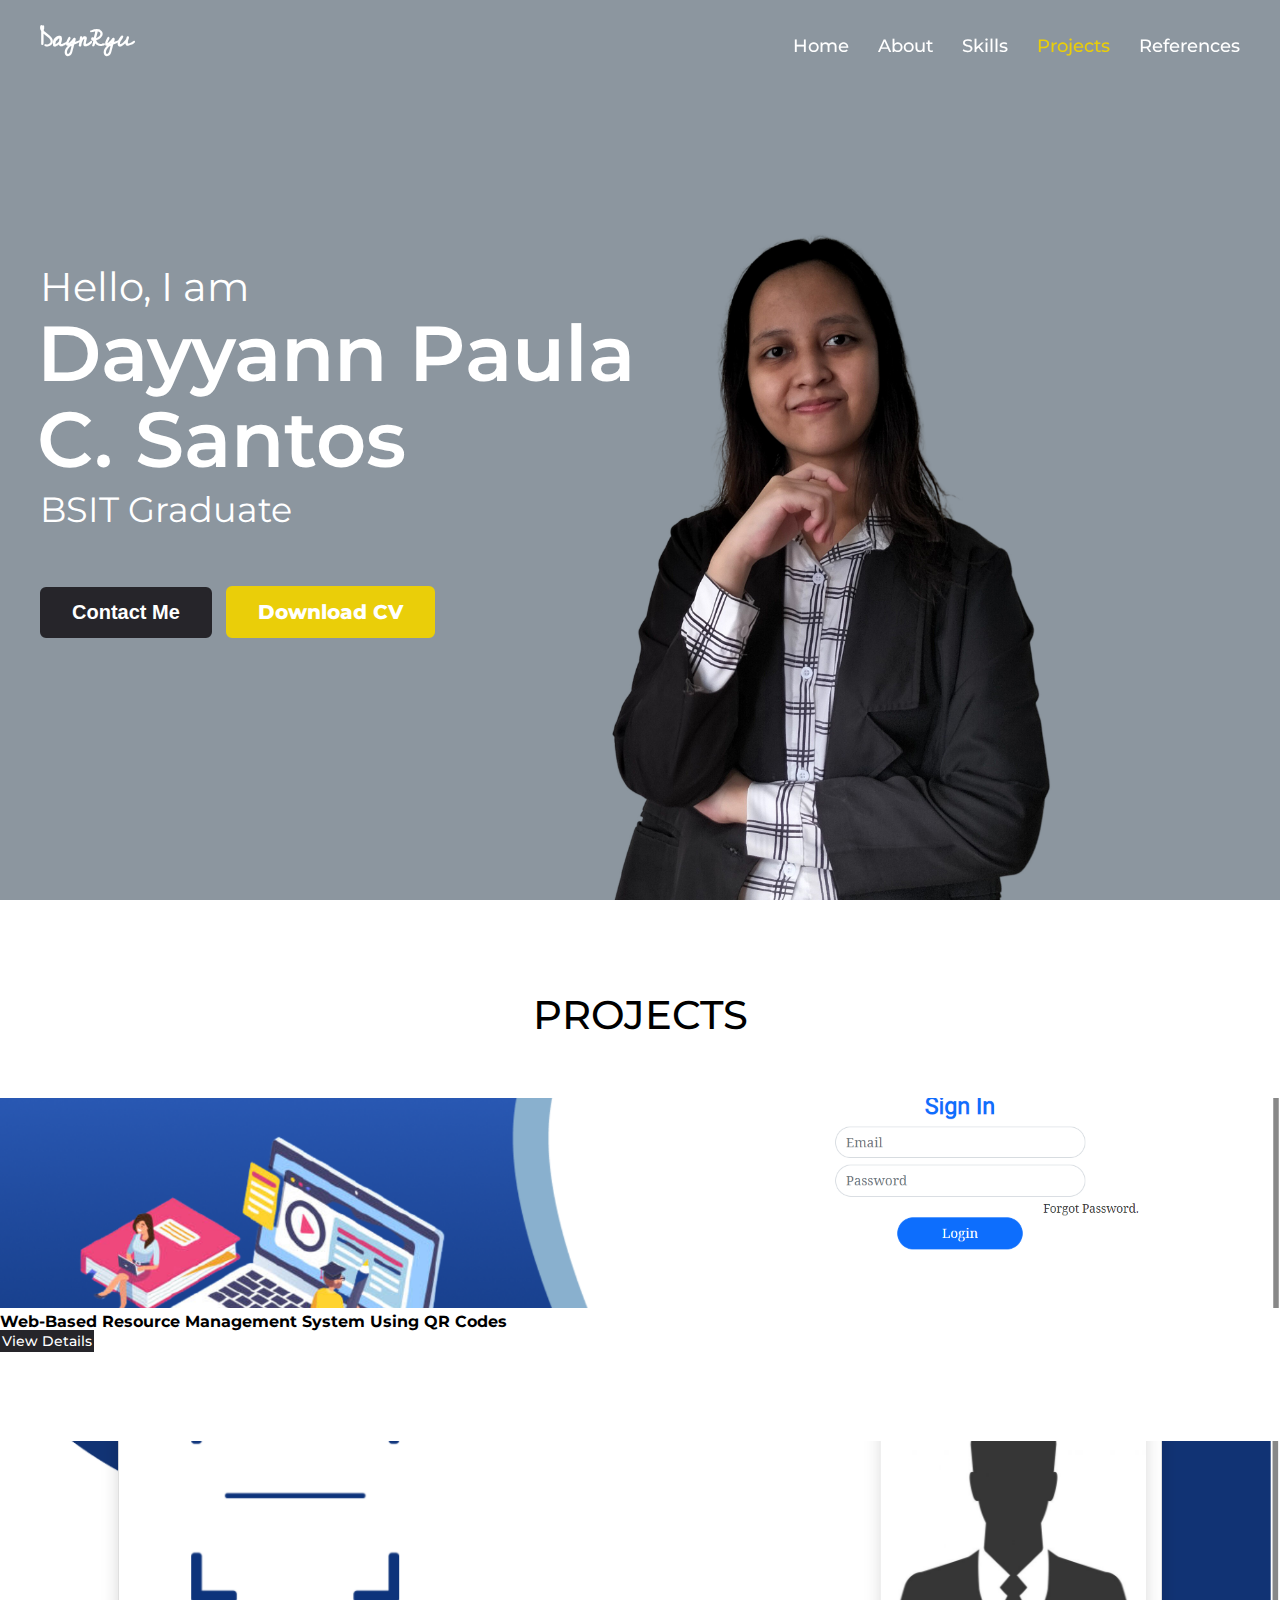
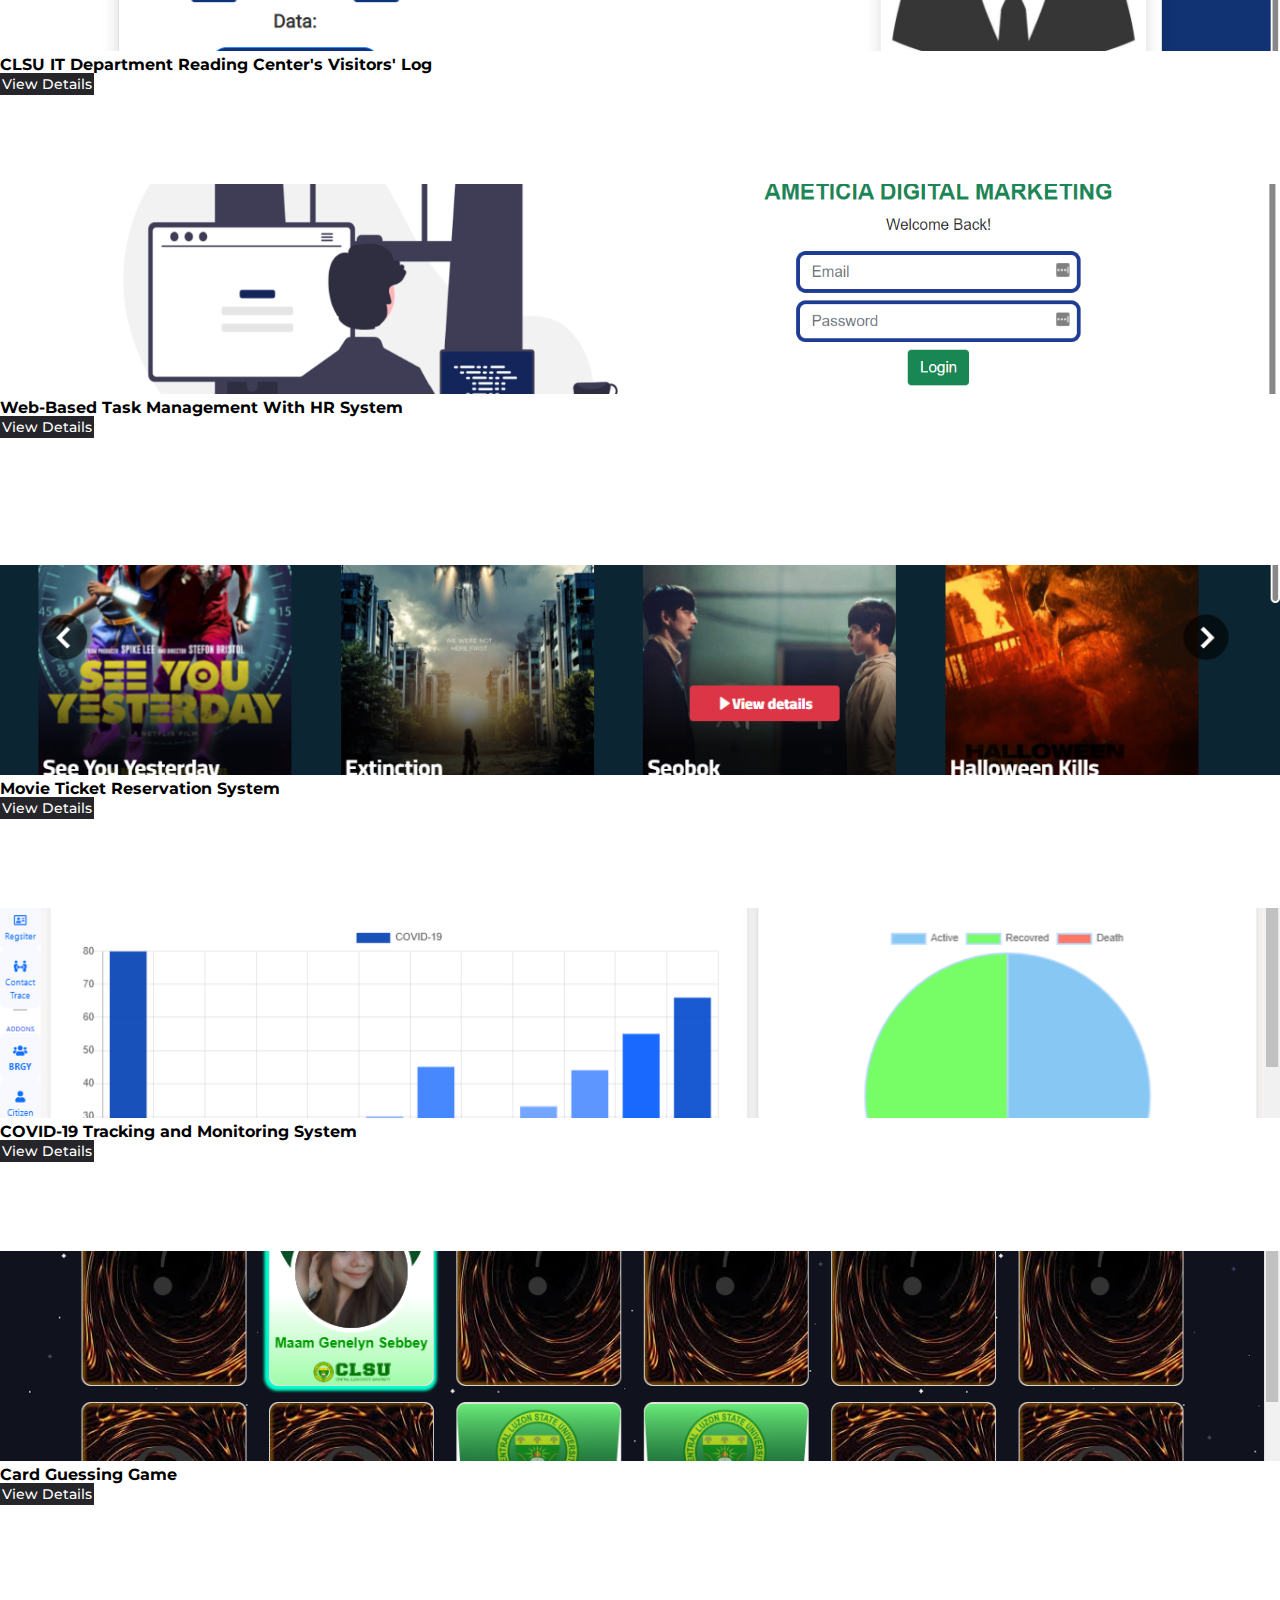
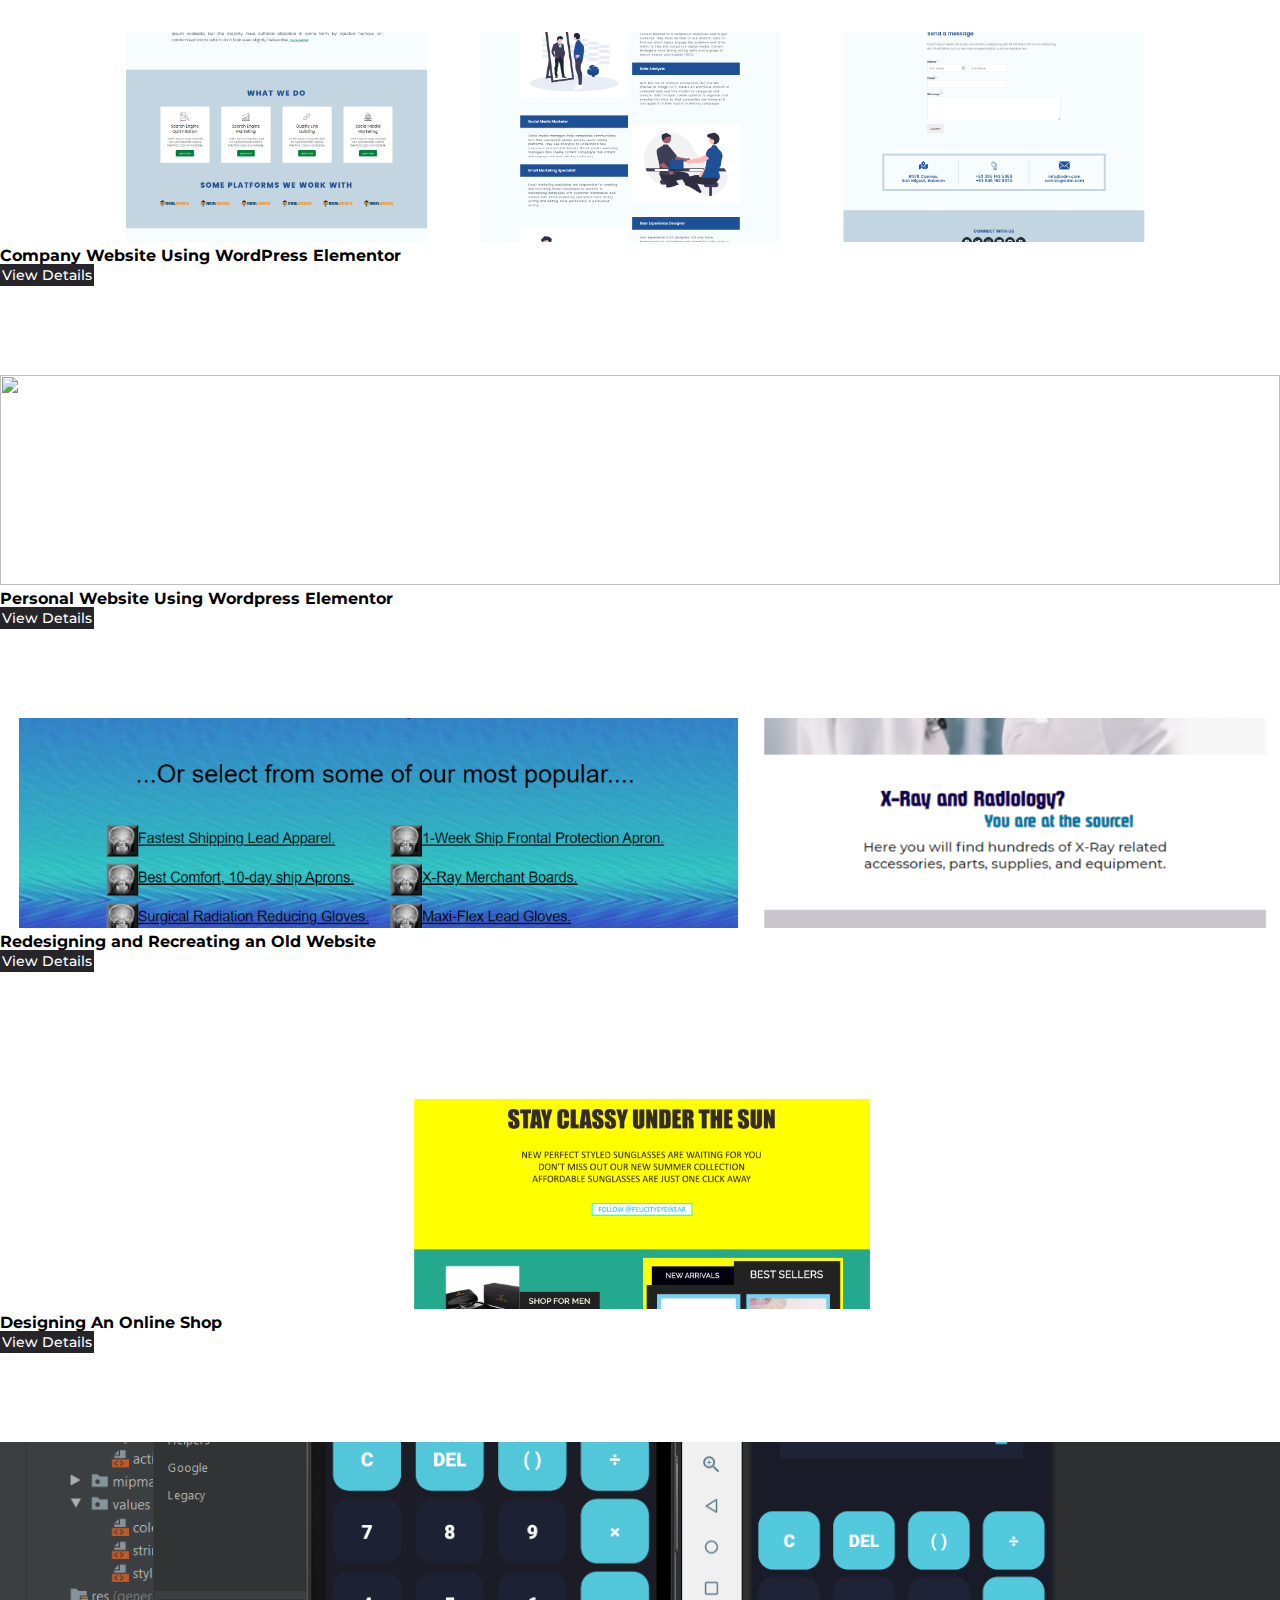
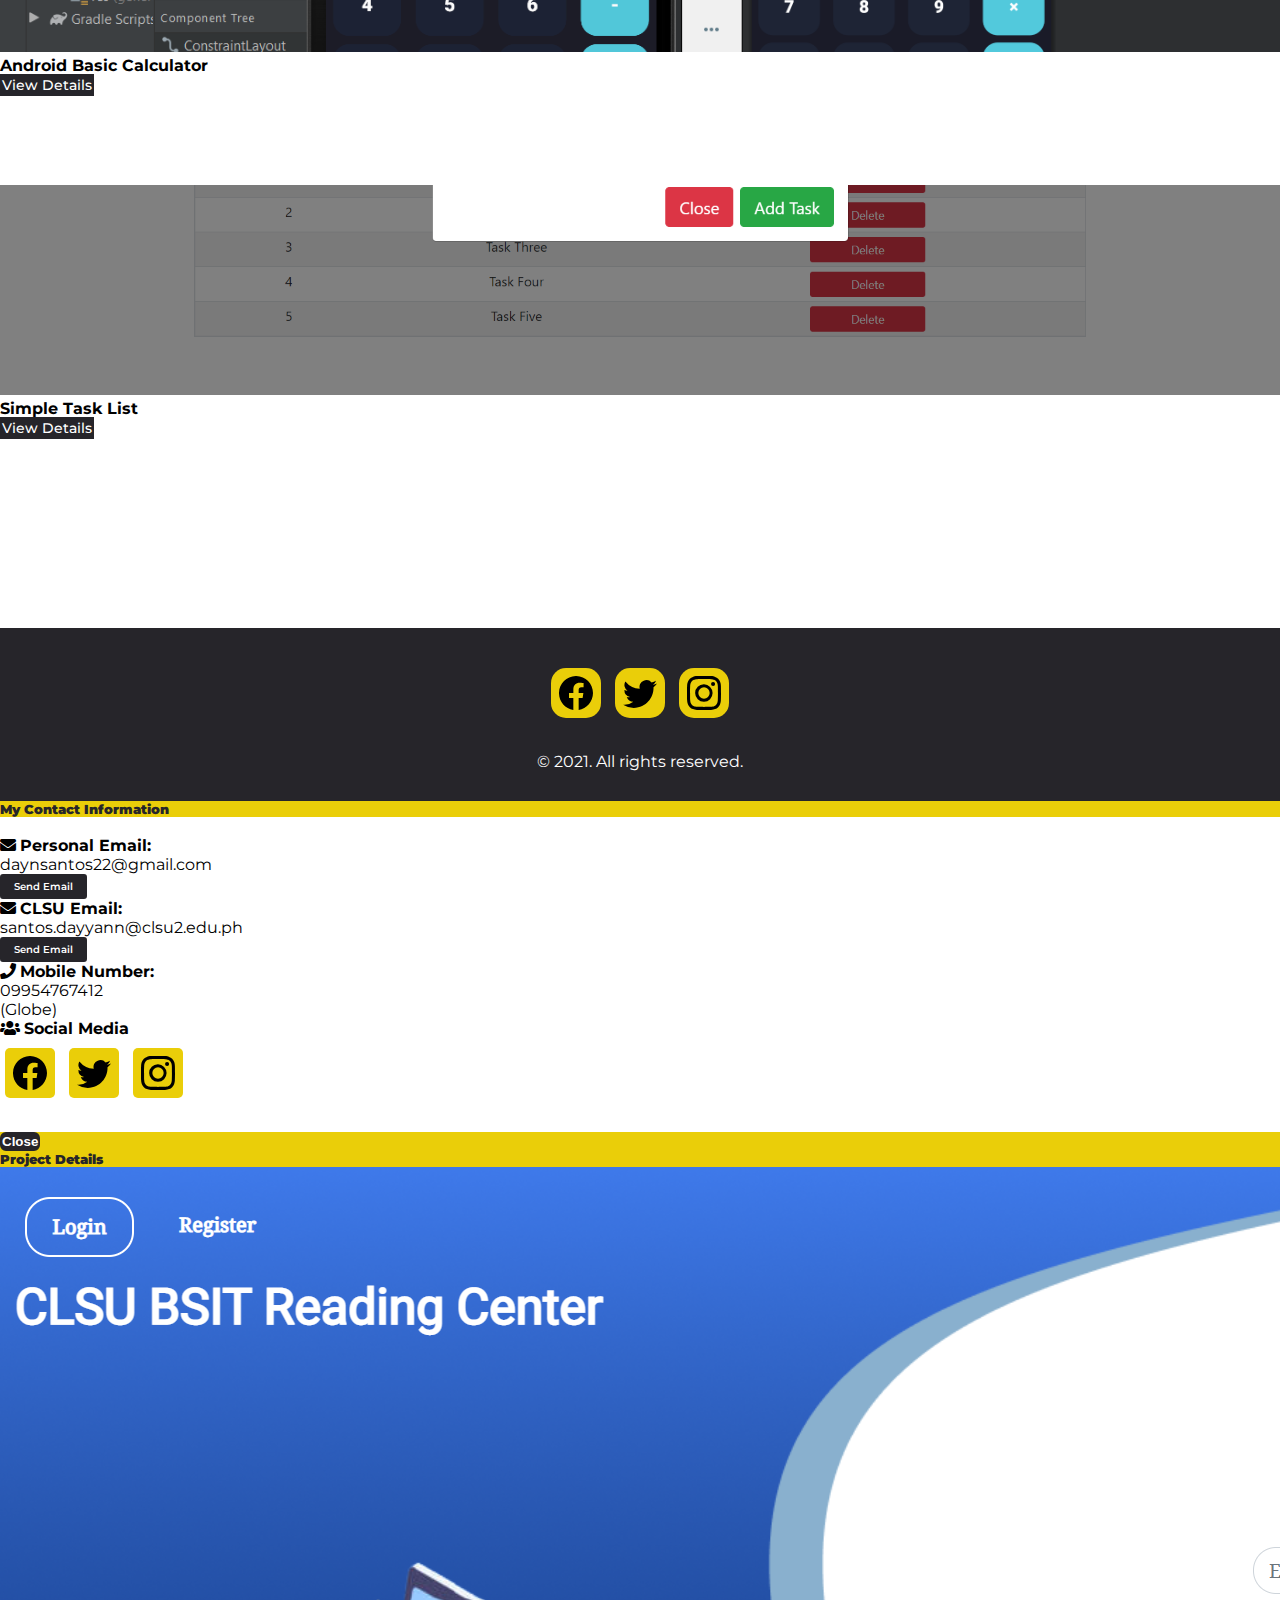
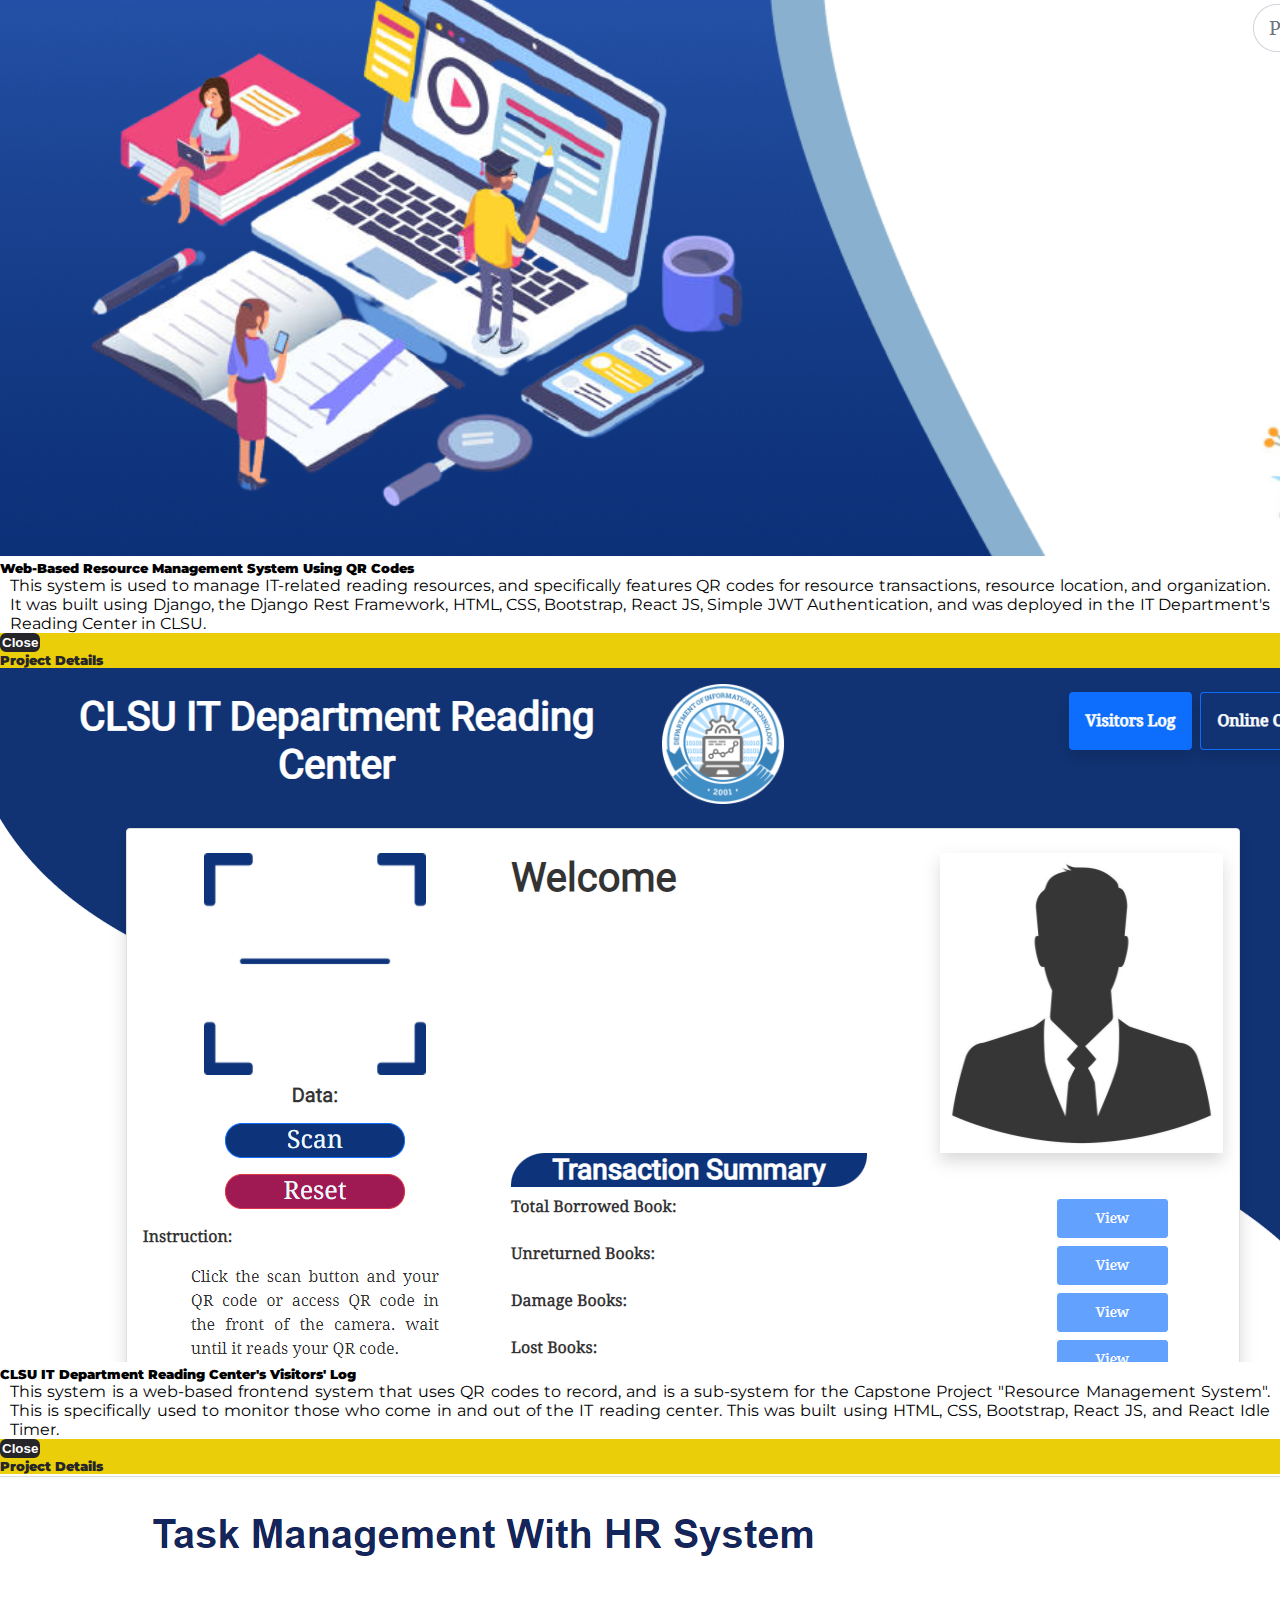
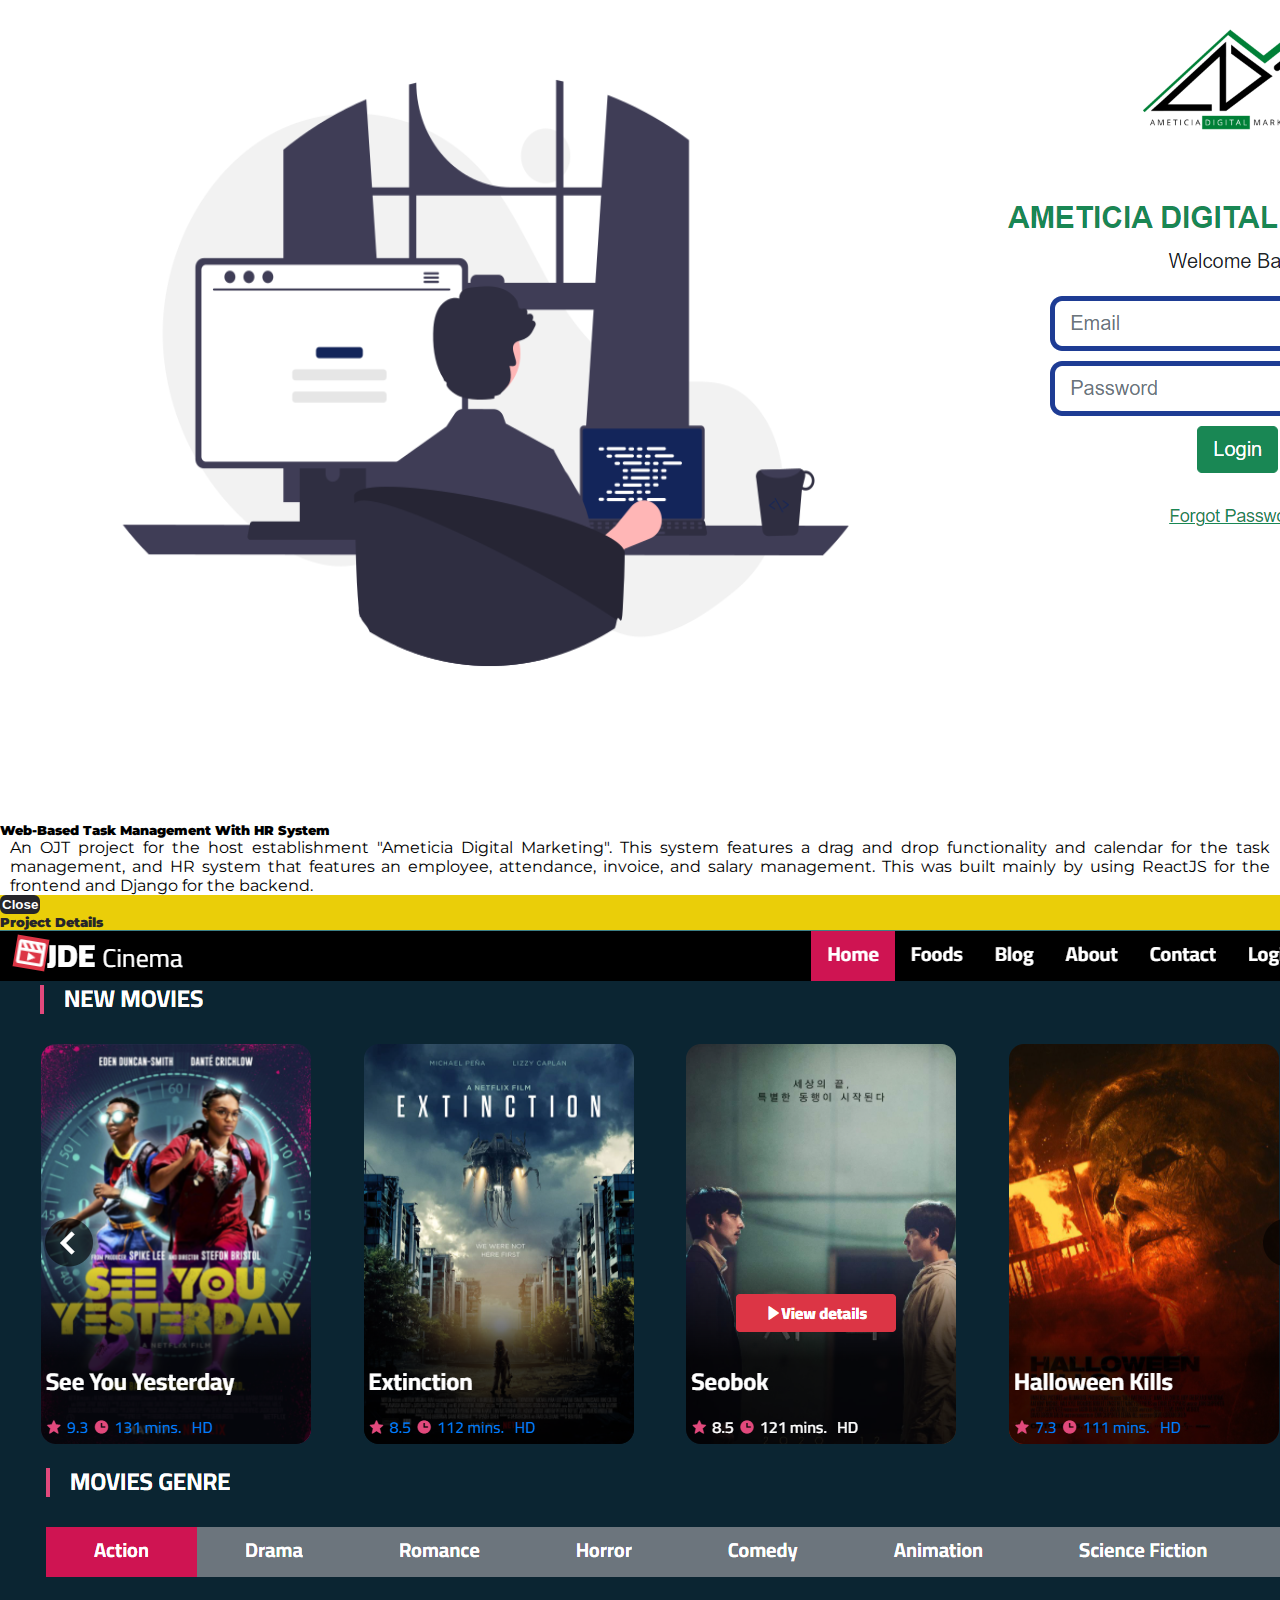
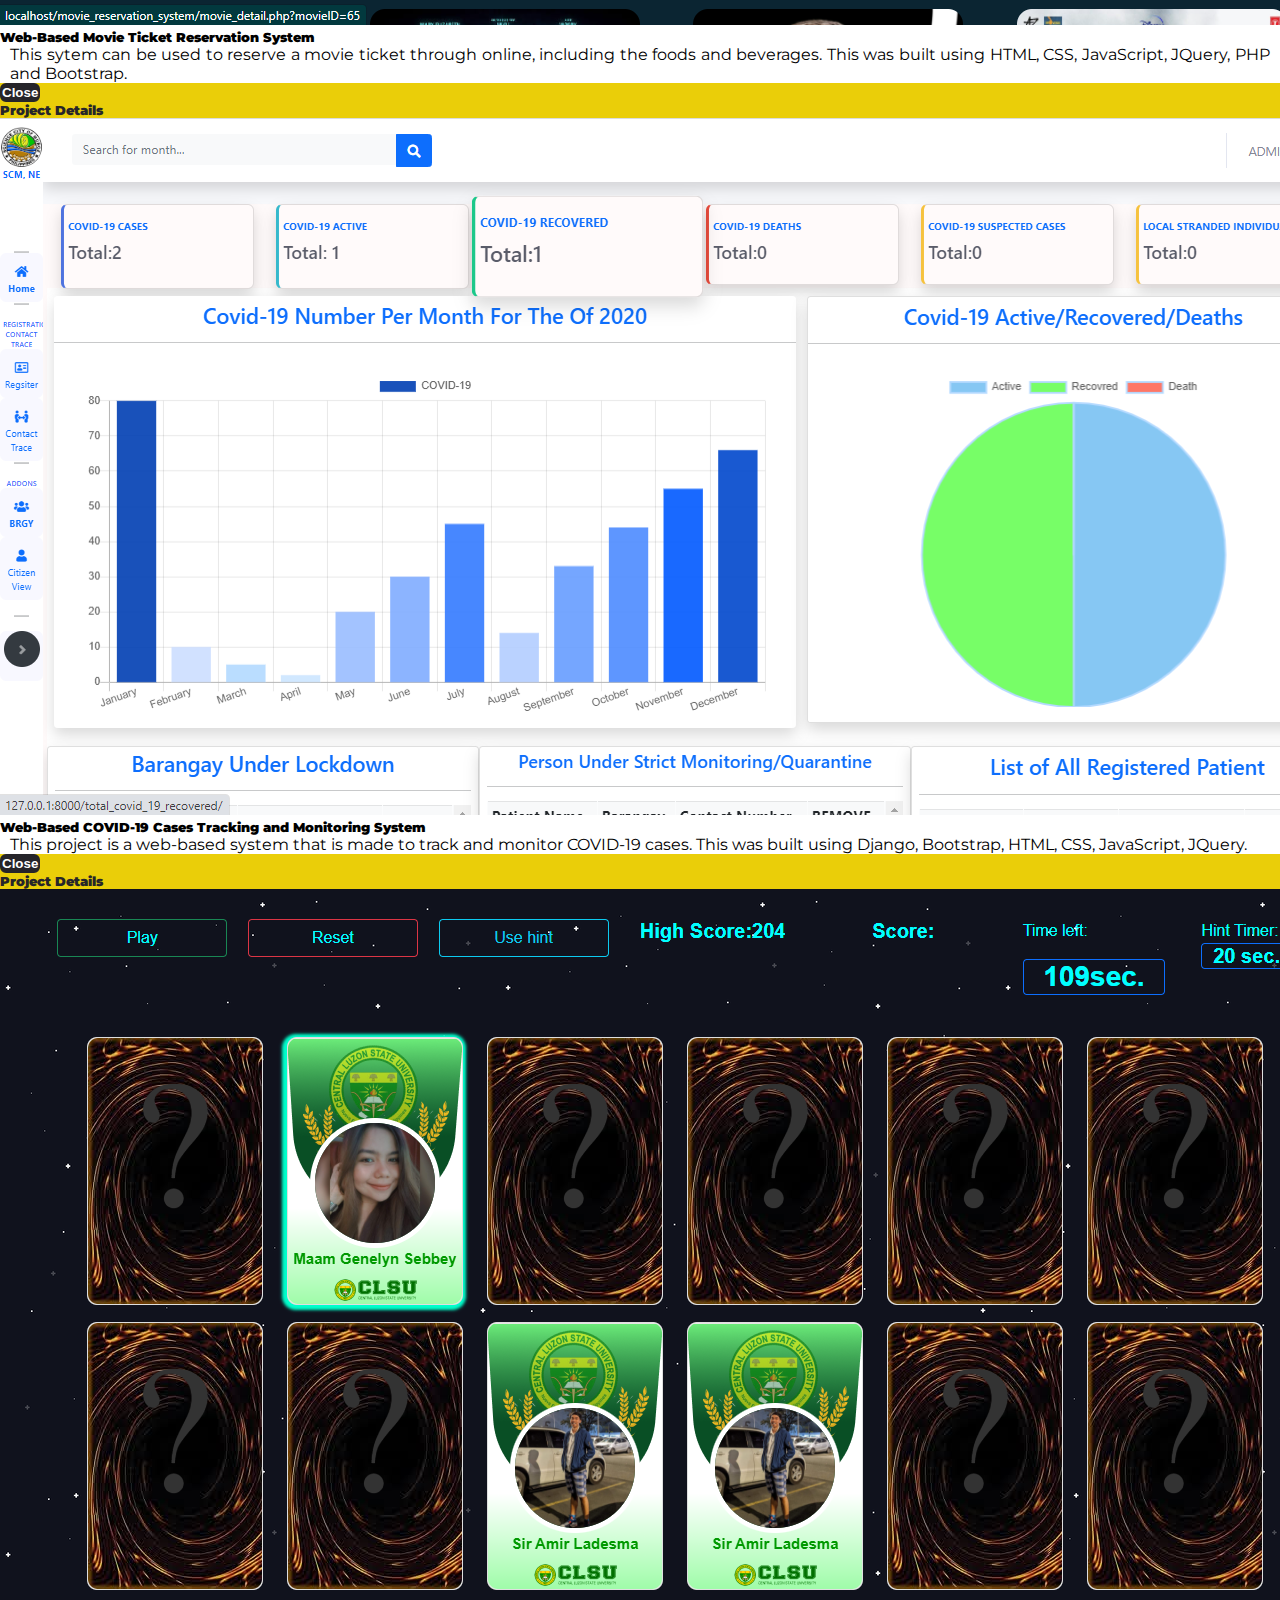
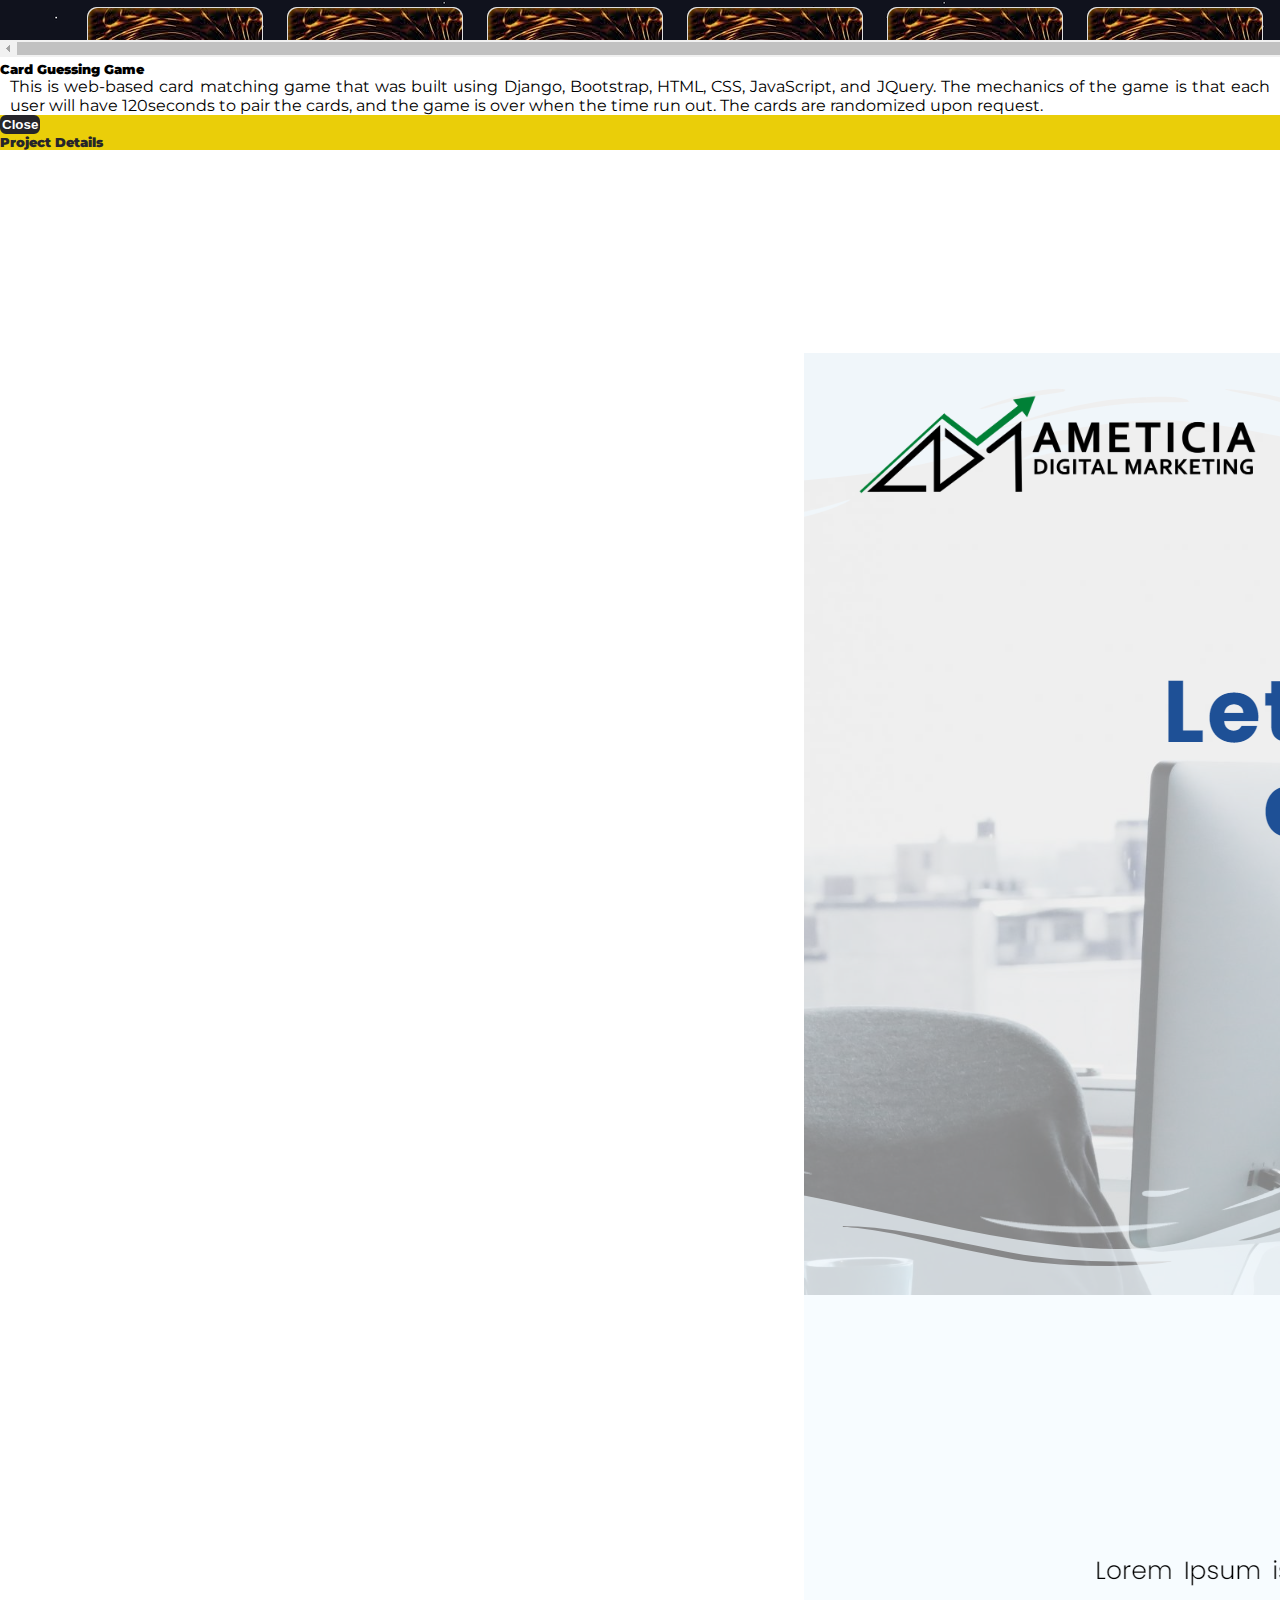
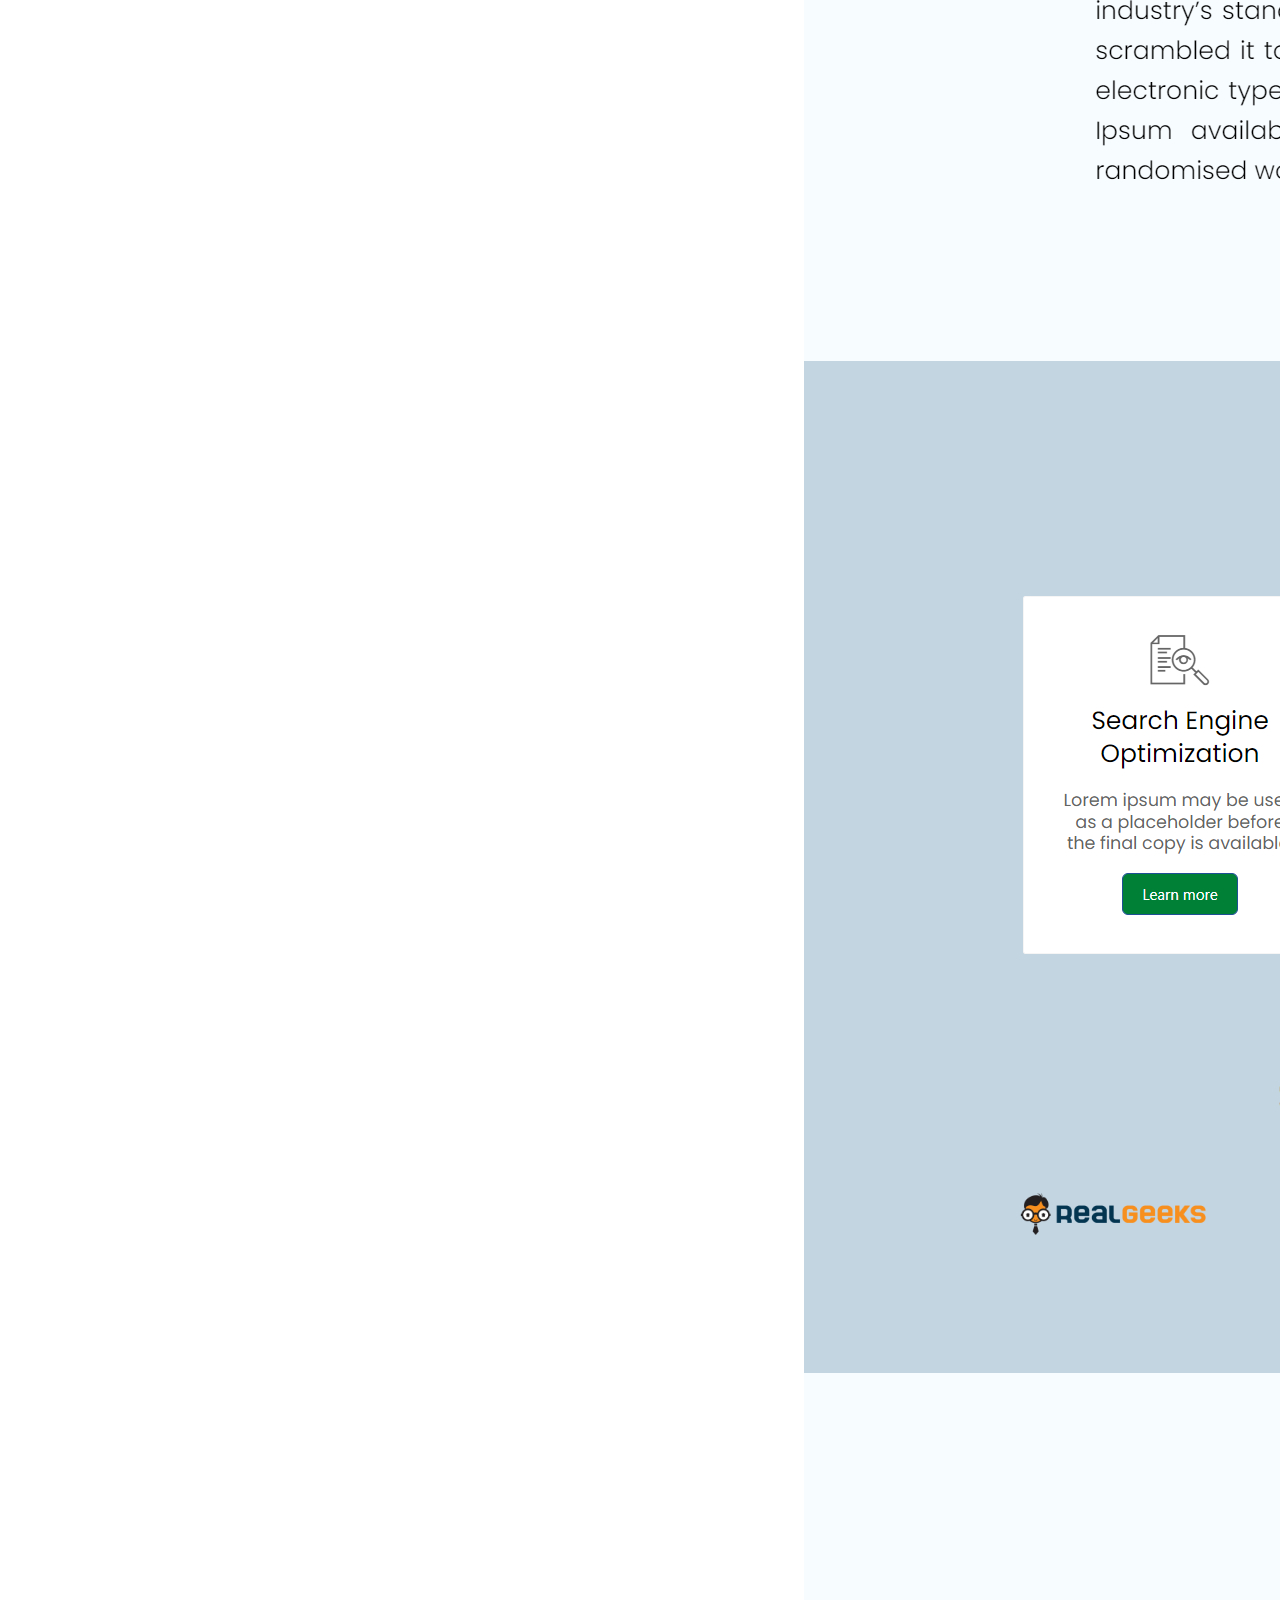
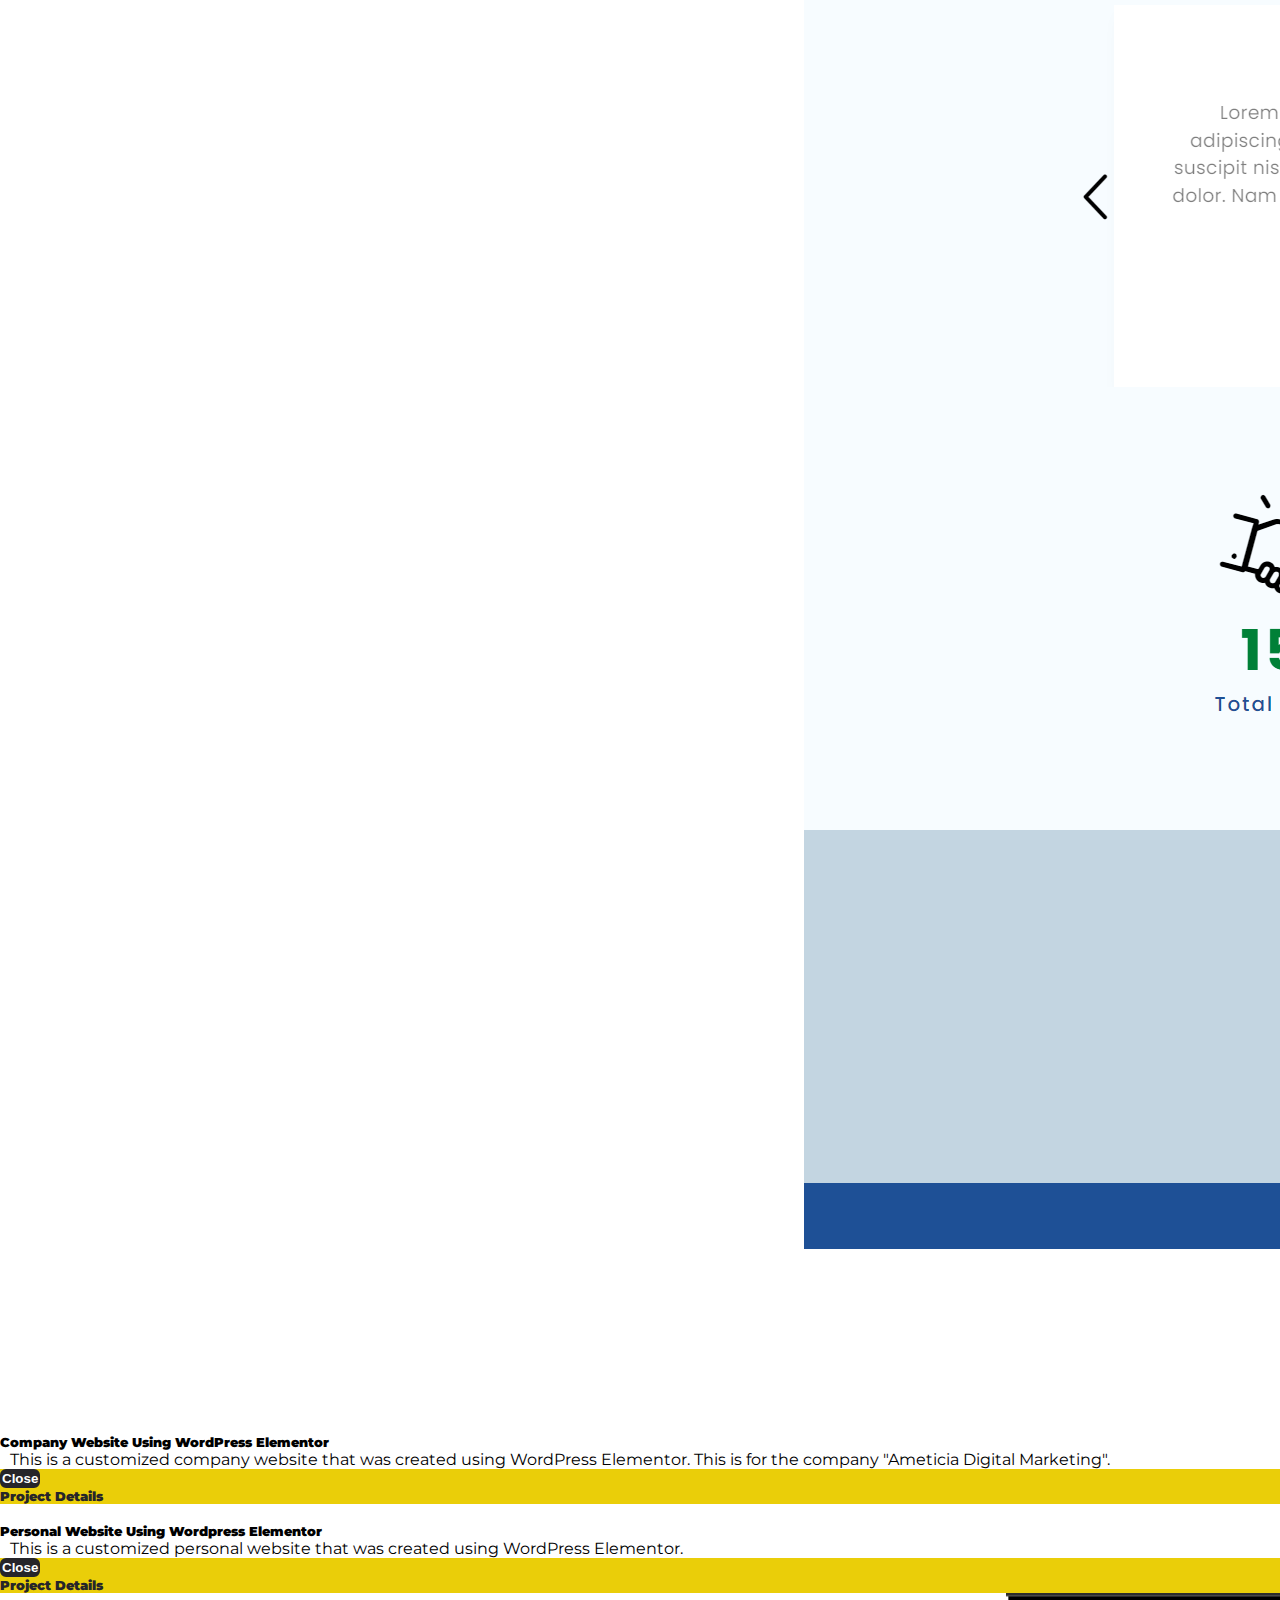
==== commit bdc36e14: "Update projects.html" ====
--- a/projects.html
+++ b/projects.html
@@ -265,7 +265,7 @@
                             <h5><b>Web-Based Resource Management System Using QR Codes</b></h5>
                         </div>
                         <div class="row card-text">
-                            <p>This is my Capstone Project that will be deployed in the CLSU IT Reading Center. This system is used to manage IT-related reading resources, and specifically features QR codes for resource transactions, resource location, and organization. It was built using Django, the Django Rest Framework, HTML, CSS, Bootstrap, React JS, and Simple JWT Authentication.</p>
+                            <p>This system is used to manage IT-related reading resources, and specifically features QR codes for resource transactions, resource location, and organization. It was built using Django, the Django Rest Framework, HTML, CSS, Bootstrap, React JS, Simple JWT Authentication, and was deployed in the IT Department's Reading Center in CLSU.</p>
                         </div>
                     </div>
                 </div>
